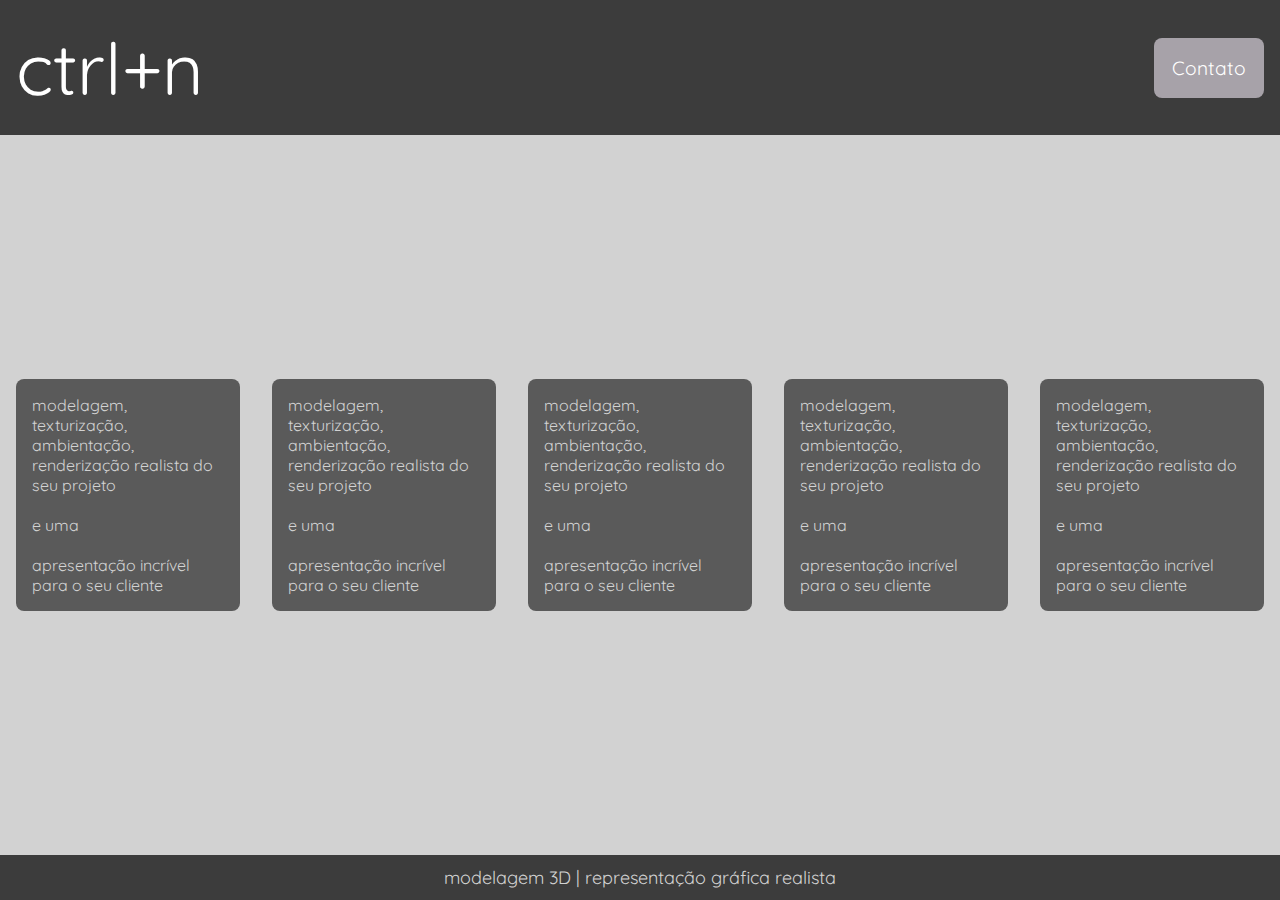
==== contact.html @ f97a06f6 "ContactPage" ====
<!DOCTYPE html>
<html lang="pt-BR">
<head>
    <meta charset="UTF-8">
    <meta http-equiv="X-UA-Compatible" content="IE=edge">
    <meta name="viewport" content="width=device-width, initial-scale=1.0">
    <title>ctrl+n</title>
    <link rel="stylesheet" href="styles.css">
</head>
<body>
    <header>
        <nav class="nav-bar">
            <div class="nav-container">
                <a href="index.html" id="nav-logo">ctrl+n</a>
            </div>
            <div class="nav-container">
                <a href="contact.html" class="button">Contato</a>
            </div>
        </nav>
    </header>
    <main>
        <div class="render" id="render">
            <div class="texto-container">
                <p>modelagem, texturização, ambientação, renderização realista do seu projeto<br><br>
                <p>e uma</p><br>
                <p>apresentação incrível para o seu cliente<br>
            </div>
            <div class="texto-container">
                <p>modelagem, texturização, ambientação, renderização realista do seu projeto<br><br>
                <p>e uma</p><br>
                <p>apresentação incrível para o seu cliente<br>
            </div>
            <div class="texto-container">
                <p>modelagem, texturização, ambientação, renderização realista do seu projeto<br><br>
                <p>e uma</p><br>
                <p>apresentação incrível para o seu cliente<br>
            </div>
            <div class="texto-container">
                <p>modelagem, texturização, ambientação, renderização realista do seu projeto<br><br>
                <p>e uma</p><br>
                <p>apresentação incrível para o seu cliente<br>
            </div>
            <div class="texto-container">
                <p>modelagem, texturização, ambientação, renderização realista do seu projeto<br><br>
                <p>e uma</p><br>
                <p>apresentação incrível para o seu cliente<br>
            </div>
    </main>
    <footer>
        <p>modelagem 3D | representação gráfica realista</p>
    </footer>
    <script src="app.js"></script>
</body>
</html>
---- styles.css ----
@import url('https://fonts.googleapis.com/css2?family=Quicksand:wght@300;500;700&display=swap');

* {
    font-family: 'Quicksand', sans-serif;
    box-sizing: border-box;
    scroll-behavior: smooth;
}

body {
    background-color: rgb(210, 210, 210);
    display: flex;
    flex-direction: column;
    justify-content: space-between;
    align-items: center;
    margin: 0;
    padding: 0;
    height: 100vh;
    width: 100vw;
}

.nav-bar {
    background-color: rgb(60, 60, 60);
    height: 15vh;
    width: 100vw;
    display: flex;
    align-items: center;
    justify-content: space-between;
    font-size: 1.2rem;
}

.nav-container {
    display: flex;
    align-items: center;
    justify-content: flex-end;
    height: inherit;
    width: 100%;
    padding: 0 16px;
}

#nav-logo {
    position: fixed;
    left:16px;
    color: #fff;
    text-decoration: none;
    font-size: 8vh;
    transition: all 0.3s ease;
}

#nav-logo:hover {
    color:#3EB489;
    transition: all 0.3s ease;
}

.button {
    display: flex;
    align-items: center;
    justify-content: right;
    text-decoration: none;
    padding: 2vh;
    height: fit-content;
    width: fit-content;
    border: none;
    outline: none;
    border-radius: 8px;
    background: #A7A2A9;
    color: #fff;
    transition: all 0.3s ease;
}

main {
    width: 100vw;
}

/*
@media screen and (max-width: 960px) {
    .nav-container {
        display: flex;
        justify-content: space-between;
        height: 100%;
        width: 100%;
    }
}
*/

.render {
    display: flex;
    align-items: center;
    overflow-x: scroll;
    scroll-snap-type: x mandatory;
}

.texto-container {
    background-color: rgb(90, 90, 90);
    display: flex;
    flex-direction: column;
    padding: 16px;
    margin: 16px;
    border-radius: 8px;
    scroll-snap-align: center;
}

div p {
    color: rgb(210, 210, 210);
    font-size: 1rem;
    margin: 0;
}
    
.render-container {
    background-color: rgb(60, 60, 60);
    height: fit-content;
    width: fit-content;
    padding: 16px;
    margin: 16px;
    border-radius: 8px;
    scroll-snap-align: center;
}

img {
    height: 60vh;
    width: auto;
    border-radius: 4px;
}

footer {
    background-color: rgb(60, 60, 60);
    display: flex;
    flex-direction: column;
    height: 5vh;
    width: 100vw;
    justify-content: center;
    align-items: center;
}

footer p {
    color: rgb(210, 210, 210);
    font-size: 2vh;
    margin-left: 0;
    padding: 0;
}
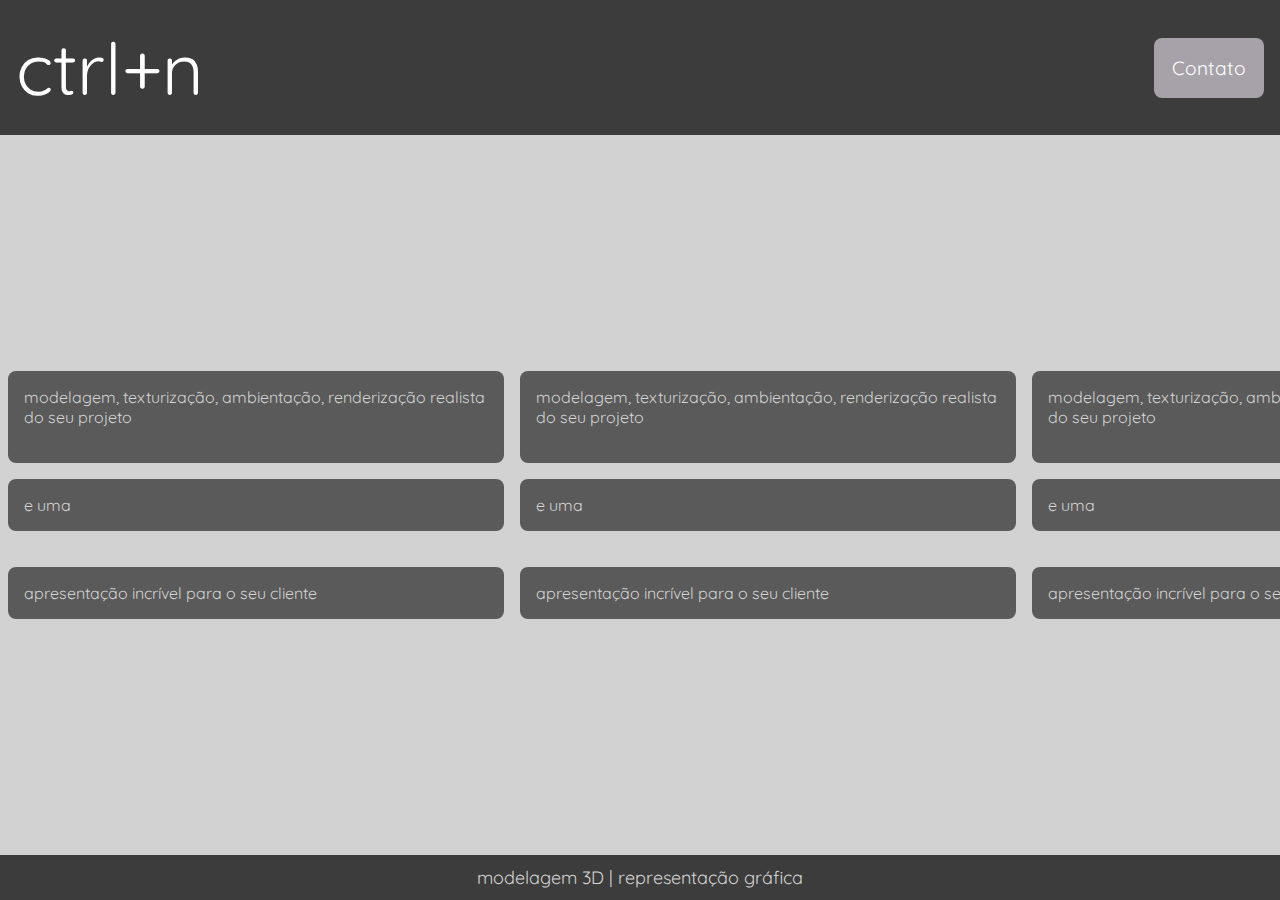
==== commit 7b17106e: "ContactPage" ====
--- a/contact.html
+++ b/contact.html
@@ -47,7 +47,7 @@
             </div>
     </main>
     <footer>
-        <p>modelagem 3D | representação gráfica realista</p>
+        <p>modelagem 3D | representação gráfica</p>
     </footer>
     <script src="app.js"></script>
 </body>
--- a/styles.css
+++ b/styles.css
@@ -69,6 +69,7 @@
 
 main {
     width: 100vw;
+    display: flex;
 }
 
 /*
@@ -90,19 +91,20 @@
 }
 
 .texto-container {
-    background-color: rgb(90, 90, 90);
     display: flex;
     flex-direction: column;
-    padding: 16px;
-    margin: 16px;
-    border-radius: 8px;
+    min-width: 40vw;
+    height: auto;
     scroll-snap-align: center;
 }
 
 div p {
+    background-color: rgb(90, 90, 90);
     color: rgb(210, 210, 210);
     font-size: 1rem;
-    margin: 0;
+    padding: 16px;
+    margin: 8px;
+    border-radius: 8px;
 }
     
 .render-container {
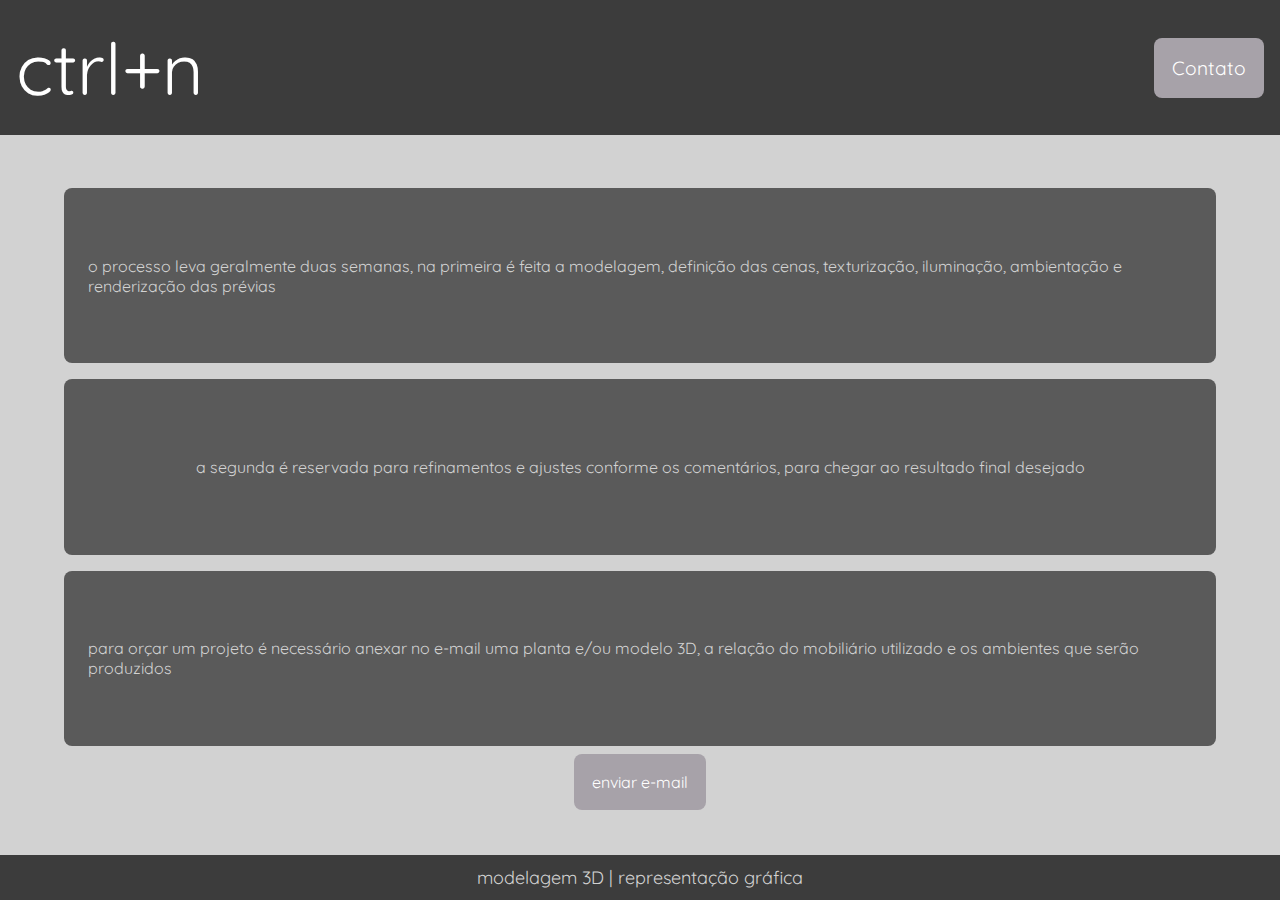
==== commit 48fc2b59: "Deploy01" ====
--- a/contact.html
+++ b/contact.html
@@ -4,7 +4,7 @@
     <meta charset="UTF-8">
     <meta http-equiv="X-UA-Compatible" content="IE=edge">
     <meta name="viewport" content="width=device-width, initial-scale=1.0">
-    <title>ctrl+n</title>
+    <title>contato</title>
     <link rel="stylesheet" href="styles.css">
 </head>
 <body>
@@ -19,31 +19,23 @@
         </nav>
     </header>
     <main>
-        <div class="render" id="render">
-            <div class="texto-container">
-                <p>modelagem, texturização, ambientação, renderização realista do seu projeto<br><br>
-                <p>e uma</p><br>
-                <p>apresentação incrível para o seu cliente<br>
+        <div class="contato" id="contato">
+            <div class="texto-card">
+                <p class="card">o processo leva geralmente duas semanas,
+                    na primeira é feita a modelagem, definição das cenas, texturização, 
+                    iluminação, ambientação e renderização das prévias</p>
             </div>
-            <div class="texto-container">
-                <p>modelagem, texturização, ambientação, renderização realista do seu projeto<br><br>
-                <p>e uma</p><br>
-                <p>apresentação incrível para o seu cliente<br>
+            <div class="texto-card">
+                <p class="card">a segunda é reservada para refinamentos e ajustes 
+                    conforme os comentários, para chegar ao resultado final desejado</p>
             </div>
-            <div class="texto-container">
-                <p>modelagem, texturização, ambientação, renderização realista do seu projeto<br><br>
-                <p>e uma</p><br>
-                <p>apresentação incrível para o seu cliente<br>
+            <div class="texto-card">
+                <p class="card">para orçar um projeto é necessário anexar no e-mail uma planta 
+                    e/ou modelo 3D, a relação do mobiliário utilizado e os ambientes que serão 
+                    produzidos</p>
             </div>
-            <div class="texto-container">
-                <p>modelagem, texturização, ambientação, renderização realista do seu projeto<br><br>
-                <p>e uma</p><br>
-                <p>apresentação incrível para o seu cliente<br>
-            </div>
-            <div class="texto-container">
-                <p>modelagem, texturização, ambientação, renderização realista do seu projeto<br><br>
-                <p>e uma</p><br>
-                <p>apresentação incrível para o seu cliente<br>
+            <div class="button">
+                <a class="email" href="mailto:contato@ctrln.studio?subject=Orçamento">enviar e-mail</a>
             </div>
     </main>
     <footer>
--- a/styles.css
+++ b/styles.css
@@ -93,14 +93,13 @@
 .texto-container {
     display: flex;
     flex-direction: column;
-    min-width: 40vw;
-    height: auto;
+    width: auto;
+    height: fit-content;
     scroll-snap-align: center;
 }
 
 div p {
-    background-color: rgb(90, 90, 90);
-    color: rgb(210, 210, 210);
+    color: rgb(90, 90, 90);
     font-size: 1rem;
     padding: 16px;
     margin: 8px;
@@ -123,6 +122,38 @@
     border-radius: 4px;
 }
 
+.contato {
+    height: 70vh;
+    width: 100vw;
+    display: flex;
+    flex-direction: column;
+    align-items: center;
+    overflow-y: scroll;
+    scroll-snap-type: y mandatory;
+}
+
+.texto-card {
+    background-color: rgb(90, 90, 90);
+    display: flex;
+    justify-content: center;
+    align-items: center;
+    height: 25vh;
+    width: 90vw;
+    margin: 8px;
+    border-radius: 8px;
+    scroll-snap-align: center;
+}
+
+.card {
+    color: rgb(210, 210, 210);
+    font-size: 1rem;
+}
+
+.email {
+    color: rgb(255, 255, 255);
+    text-decoration: none;
+}
+
 footer {
     background-color: rgb(60, 60, 60);
     display: flex;
@@ -139,3 +170,4 @@
     margin-left: 0;
     padding: 0;
 }
+
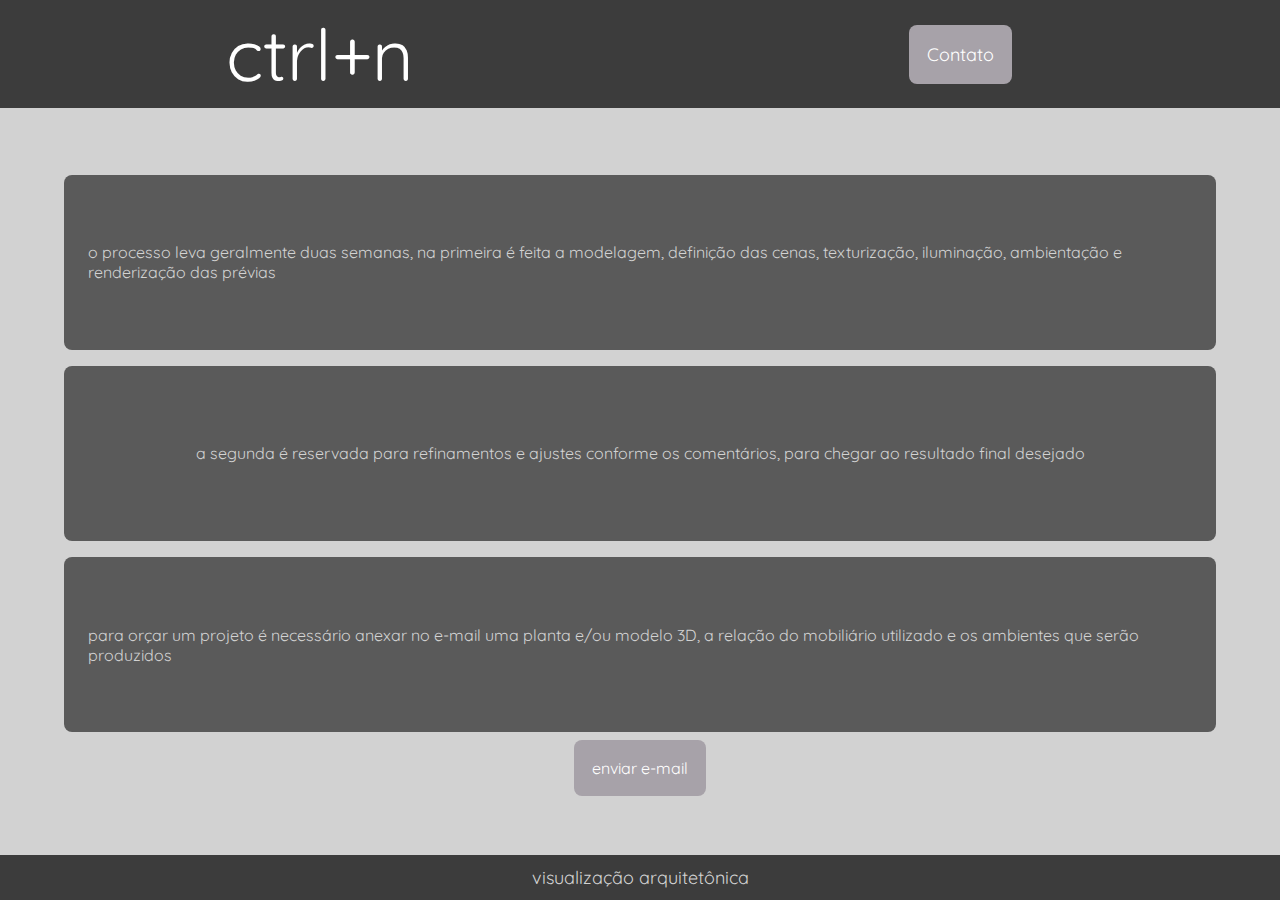
==== commit 455b30b0: "galeria space evenly" ====
--- a/contact.html
+++ b/contact.html
@@ -39,7 +39,7 @@
             </div>
     </main>
     <footer>
-        <p>modelagem 3D | representação gráfica</p>
+        <p>visualização arquitetônica</p>
     </footer>
     <script src="app.js"></script>
 </body>
--- a/styles.css
+++ b/styles.css
@@ -1,9 +1,10 @@
-@import url('https://fonts.googleapis.com/css2?family=Quicksand:wght@300;500;700&display=swap');
+@import url('https://fonts.googleapis.com/css2?family=Quicksand:wght@300&display=swap');
 
 * {
+    margin: 0;
+    padding: 0;
+    box-sizing: border-box;
     font-family: 'Quicksand', sans-serif;
-    box-sizing: border-box;
-    scroll-behavior: smooth;
 }
 
 body {
@@ -20,26 +21,23 @@
 
 .nav-bar {
     background-color: rgb(60, 60, 60);
-    height: 15vh;
+    height: 12vh;
     width: 100vw;
     display: flex;
     align-items: center;
     justify-content: space-between;
-    font-size: 1.2rem;
+    font-size: 2vh;
 }
 
 .nav-container {
     display: flex;
     align-items: center;
-    justify-content: flex-end;
+    justify-content: center;
     height: inherit;
     width: 100%;
-    padding: 0 16px;
 }
 
 #nav-logo {
-    position: fixed;
-    left:16px;
     color: #fff;
     text-decoration: none;
     font-size: 8vh;
@@ -66,11 +64,11 @@
     color: #fff;
     transition: all 0.3s ease;
 }
-
+/*
 main {
-    width: 100vw;
     display: flex;
 }
+*/
 
 /*
 @media screen and (max-width: 960px) {
@@ -83,11 +81,37 @@
 }
 */
 
-.render {
+.render{
     display: flex;
-    align-items: center;
-    overflow-x: scroll;
-    scroll-snap-type: x mandatory;
+    padding: 8px;
+    justify-content: space-evenly;
+    flex-wrap: wrap;
+}
+
+.render .render-box{
+    margin: 8px;
+    height: 300px;
+    width: 300px;
+    justify-content:center;
+    overflow: hidden;
+}
+
+/*
+@media (max-width: 100vw) {
+    .render-box {
+        width: 33vw;
+    }
+}
+*/
+
+.render .render-box img{
+    height: 100%;
+    width: auto;
+    transition: transform 0.2s linear;
+}
+
+.render-box:hover img{
+    transform: scale(1.05);
 }
 
 .texto-container {
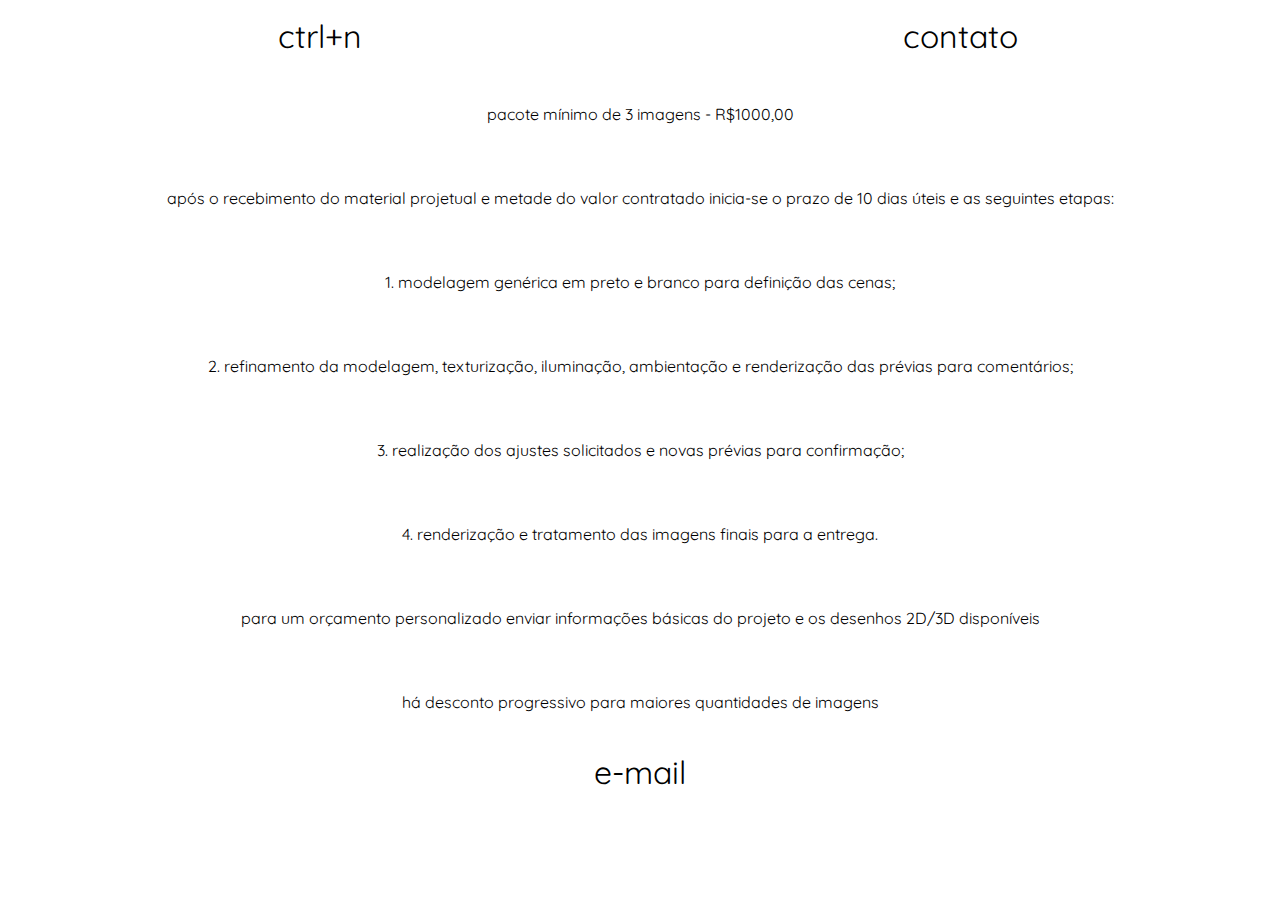
==== commit e7ee5e12: "site-v2" ====
--- a/contact.html
+++ b/contact.html
@@ -11,36 +11,44 @@
     <header>
         <nav class="nav-bar">
             <div class="nav-container">
-                <a href="index.html" id="nav-logo">ctrl+n</a>
+                <a href="index.html" id="nav-text">ctrl+n</a>
             </div>
             <div class="nav-container">
-                <a href="contact.html" class="button">Contato</a>
+                <a href="contact.html" id="nav-text">contato</a>
             </div>
         </nav>
     </header>
     <main>
         <div class="contato" id="contato">
             <div class="texto-card">
-                <p class="card">o processo leva geralmente duas semanas,
-                    na primeira é feita a modelagem, definição das cenas, texturização, 
-                    iluminação, ambientação e renderização das prévias</p>
+                <p class="card">pacote mínimo de 3 imagens - R$1000,00</p>
             </div>
             <div class="texto-card">
-                <p class="card">a segunda é reservada para refinamentos e ajustes 
-                    conforme os comentários, para chegar ao resultado final desejado</p>
+                <p class="card">após o recebimento do material projetual e metade do valor contratado inicia-se o prazo de 10 dias úteis e as seguintes etapas:</p>
             </div>
             <div class="texto-card">
-                <p class="card">para orçar um projeto é necessário anexar no e-mail uma planta 
-                    e/ou modelo 3D, a relação do mobiliário utilizado e os ambientes que serão 
-                    produzidos</p>
+                <p class="card"> 1. modelagem genérica em preto e branco para definição das cenas;</p>
             </div>
-            <div class="button">
-                <a class="email" href="mailto:contato@ctrln.studio?subject=Orçamento">enviar e-mail</a>
+            <div class="texto-card">
+                <p class="card">2. refinamento da modelagem, texturização, iluminação, ambientação e renderização das prévias para comentários;</p>
             </div>
+            <div class="texto-card">
+                <p class="card">3. realização dos ajustes solicitados e novas prévias para confirmação;</p>
+            </div>
+            <div class="texto-card">
+                <p class="card">4. renderização e tratamento das imagens finais para a entrega.</p>
+            </div>
+            <div class="texto-card">
+                <p class="card">para um orçamento personalizado enviar informações básicas do projeto e os desenhos 2D/3D disponíveis</p>
+            </div> 
+            <div class="texto-card">
+                <p class="card">há desconto progressivo para maiores quantidades de imagens</p>
+            </div>
+            <div class="texto-card">
+                <a class="email" href="mailto:contato@ctrln.studio?subject=Orçamento">e-mail</a>
+            </div>
+        </div>
     </main>
-    <footer>
-        <p>visualização arquitetônica</p>
-    </footer>
     <script src="app.js"></script>
 </body>
 </html>--- a/styles.css
+++ b/styles.css
@@ -8,111 +8,65 @@
 }
 
 body {
-    background-color: rgb(210, 210, 210);
+    background-color: rgb(255, 255, 255);
     display: flex;
     flex-direction: column;
-    justify-content: space-between;
-    align-items: center;
-    margin: 0;
-    padding: 0;
     height: 100vh;
     width: 100vw;
 }
 
 .nav-bar {
-    background-color: rgb(60, 60, 60);
-    height: 12vh;
+    height: 8vh;
     width: 100vw;
     display: flex;
-    align-items: center;
-    justify-content: space-between;
-    font-size: 2vh;
+    justify-content:center;
+    font-size: 2rem;
 }
 
 .nav-container {
     display: flex;
+    width: 100%;
     align-items: center;
     justify-content: center;
-    height: inherit;
-    width: 100%;
 }
 
-#nav-logo {
-    color: #fff;
+#nav-text {
+    color: #000000;
     text-decoration: none;
-    font-size: 8vh;
     transition: all 0.3s ease;
 }
 
-#nav-logo:hover {
-    color:#3EB489;
+#nav-text:hover {
+    opacity: 50%;
     transition: all 0.3s ease;
 }
 
-.button {
+.render {
     display: flex;
-    align-items: center;
-    justify-content: right;
-    text-decoration: none;
-    padding: 2vh;
-    height: fit-content;
-    width: fit-content;
-    border: none;
-    outline: none;
-    border-radius: 8px;
-    background: #A7A2A9;
-    color: #fff;
-    transition: all 0.3s ease;
-}
-/*
-main {
-    display: flex;
-}
-*/
-
-/*
-@media screen and (max-width: 960px) {
-    .nav-container {
-        display: flex;
-        justify-content: space-between;
-        height: 100%;
-        width: 100%;
-    }
-}
-*/
-
-.render{
-    display: flex;
-    padding: 8px;
-    justify-content: space-evenly;
     flex-wrap: wrap;
+    justify-content: center;
 }
 
-.render .render-box{
-    margin: 8px;
-    height: 300px;
-    width: 300px;
+.render .render-box {
+    padding: 8px;
+    max-width: 30vw;
+    aspect-ratio: 1 / 1;
     justify-content:center;
-    overflow: hidden;
+}
+
+.render .render-box img {
+    height: 100%;
+    width: 100%;
+    object-fit: cover;
+    transition: transform 0.2s linear;
 }
 
 /*
-@media (max-width: 100vw) {
-    .render-box {
-        width: 33vw;
-    }
+.render-box:hover img {
+    cursor: pointer;
+    transform: scale(1.05);
 }
 */
-
-.render .render-box img{
-    height: 100%;
-    width: auto;
-    transition: transform 0.2s linear;
-}
-
-.render-box:hover img{
-    transform: scale(1.05);
-}
 
 .texto-container {
     display: flex;
@@ -147,51 +101,35 @@
 }
 
 .contato {
-    height: 70vh;
+    height: 100%;
     width: 100vw;
     display: flex;
     flex-direction: column;
     align-items: center;
-    overflow-y: scroll;
-    scroll-snap-type: y mandatory;
 }
 
 .texto-card {
-    background-color: rgb(90, 90, 90);
     display: flex;
     justify-content: center;
     align-items: center;
-    height: 25vh;
     width: 90vw;
     margin: 8px;
     border-radius: 8px;
-    scroll-snap-align: center;
 }
 
 .card {
-    color: rgb(210, 210, 210);
+    color: rgb(0, 0, 0);
+    text-align: center;
     font-size: 1rem;
 }
 
 .email {
-    color: rgb(255, 255, 255);
+    color: rgb(0, 0, 0);
+    font-size: 2rem;
     text-decoration: none;
 }
 
-footer {
-    background-color: rgb(60, 60, 60);
-    display: flex;
-    flex-direction: column;
-    height: 5vh;
-    width: 100vw;
-    justify-content: center;
-    align-items: center;
+.email:hover {
+    opacity: 50%;
+    transition: all 0.3s ease;
 }
-
-footer p {
-    color: rgb(210, 210, 210);
-    font-size: 2vh;
-    margin-left: 0;
-    padding: 0;
-}
-
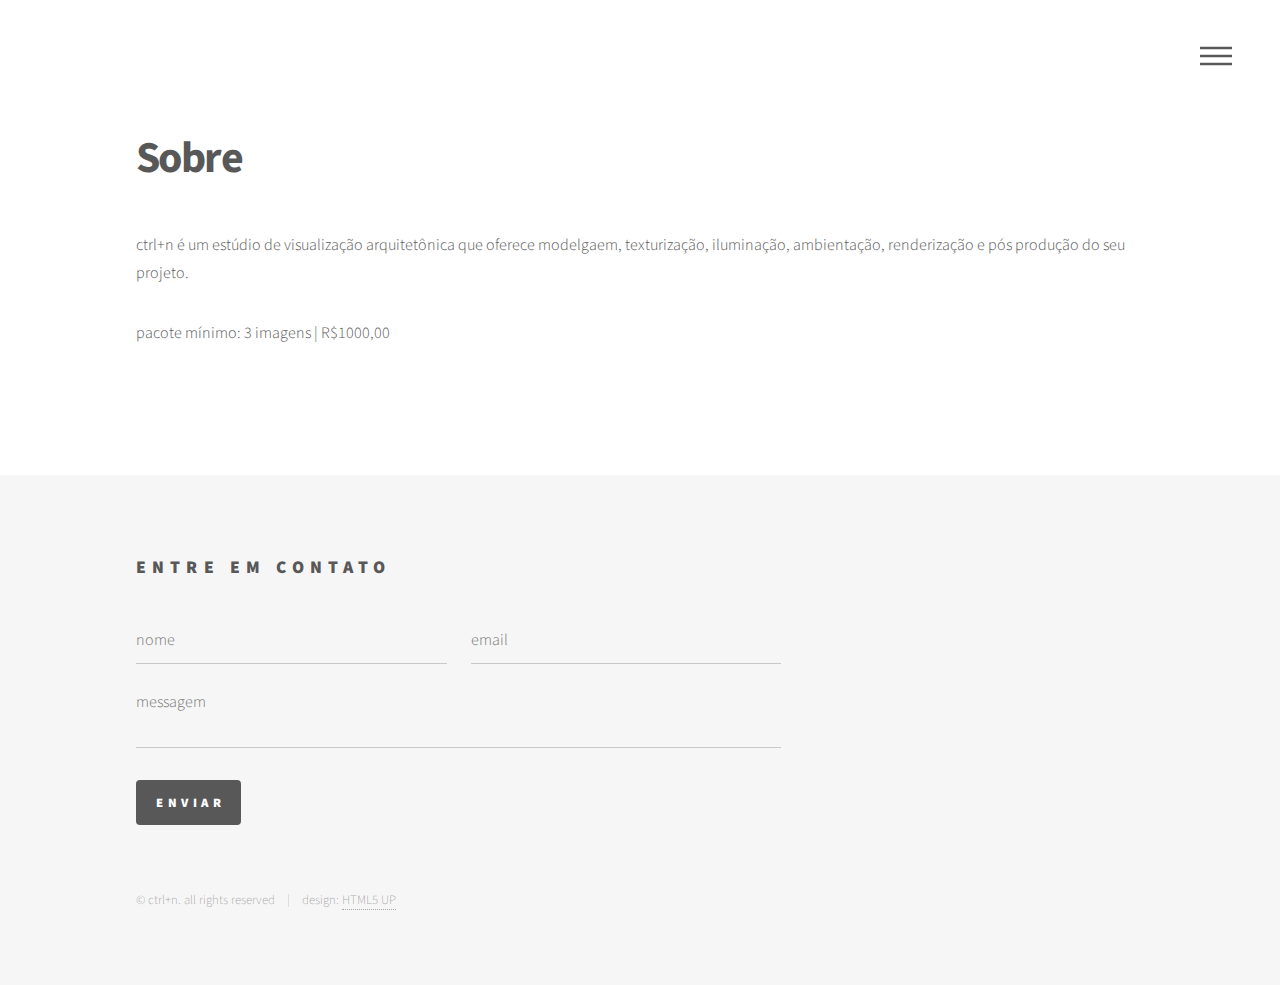
==== commit b650e3dc: "newDesign" ====
--- a/contact.html
+++ b/contact.html
@@ -1,54 +1,107 @@
-<!DOCTYPE html>
-<html lang="pt-BR">
-<head>
-    <meta charset="UTF-8">
-    <meta http-equiv="X-UA-Compatible" content="IE=edge">
-    <meta name="viewport" content="width=device-width, initial-scale=1.0">
-    <title>contato</title>
-    <link rel="stylesheet" href="styles.css">
-</head>
-<body>
-    <header>
-        <nav class="nav-bar">
-            <div class="nav-container">
-                <a href="index.html" id="nav-text">ctrl+n</a>
-            </div>
-            <div class="nav-container">
-                <a href="contact.html" id="nav-text">contato</a>
-            </div>
-        </nav>
-    </header>
-    <main>
-        <div class="contato" id="contato">
-            <div class="texto-card">
-                <p class="card">pacote mínimo de 3 imagens - R$1000,00</p>
-            </div>
-            <div class="texto-card">
-                <p class="card">após o recebimento do material projetual e metade do valor contratado inicia-se o prazo de 10 dias úteis e as seguintes etapas:</p>
-            </div>
-            <div class="texto-card">
-                <p class="card"> 1. modelagem genérica em preto e branco para definição das cenas;</p>
-            </div>
-            <div class="texto-card">
-                <p class="card">2. refinamento da modelagem, texturização, iluminação, ambientação e renderização das prévias para comentários;</p>
-            </div>
-            <div class="texto-card">
-                <p class="card">3. realização dos ajustes solicitados e novas prévias para confirmação;</p>
-            </div>
-            <div class="texto-card">
-                <p class="card">4. renderização e tratamento das imagens finais para a entrega.</p>
-            </div>
-            <div class="texto-card">
-                <p class="card">para um orçamento personalizado enviar informações básicas do projeto e os desenhos 2D/3D disponíveis</p>
-            </div> 
-            <div class="texto-card">
-                <p class="card">há desconto progressivo para maiores quantidades de imagens</p>
-            </div>
-            <div class="texto-card">
-                <a class="email" href="mailto:contato@ctrln.studio?subject=Orçamento">e-mail</a>
-            </div>
-        </div>
-    </main>
-    <script src="app.js"></script>
-</body>
+<!DOCTYPE HTML>
+<!--
+	Phantom by HTML5 UP
+	html5up.net | @ajlkn
+	Free for personal and commercial use under the CCA 3.0 license (html5up.net/license)
+	Edited for archviz portfolio
+-->
+<html>
+	<head>
+		<title>contato</title>
+		<meta charset="utf-8" />
+		<meta name="viewport" content="width=device-width, initial-scale=1, user-scalable=no" />
+		<link rel="stylesheet" href="assets/css/main.css" />
+		<noscript><link rel="stylesheet" href="assets/css/noscript.css" /></noscript>
+	</head>
+	<body class="is-preload">
+		<!-- Wrapper -->
+			<div id="wrapper">
+
+				<!-- Header -->
+					<header id="header">
+						<div class="inner">
+
+							<!-- Nav -->
+								<nav>
+									<ul>
+										<li><a href="#menu">Menu</a></li>
+									</ul>
+								</nav>
+
+						</div>
+					</header>
+
+				<!-- Menu -->
+				<nav id="menu">
+					<h2>Menu</h2>
+					<ul>
+						<li><a href="index.html">projetos</a></li>
+						<li><a href="contact.html">contato</a></li>
+					</ul>
+				</nav>
+
+				<!-- Main -->
+					<div id="main">
+						<div class="inner">
+							<h1>Sobre</h1>
+							<p>ctrl+n é um estúdio de visualização arquitetônica que oferece modelgaem, texturização, iluminação, ambientação, renderização e pós produção do seu projeto.</p>
+							<p>pacote mínimo: 3 imagens | R$1000,00</p>
+						</div>
+					</div>
+
+				<!-- Footer -->
+					<footer id="footer">
+						<div class="inner">
+							<section>
+								<h2>entre em contato</h2>
+								<form method="post" action="#">
+									<div class="fields">
+										<div class="field half">
+											<input type="text" name="name" id="name" placeholder="nome" />
+										</div>
+										<div class="field half">
+											<input type="email" name="email" id="email" placeholder="email" />
+										</div>
+										<div class="field">
+											<textarea name="message" id="message" placeholder="messagem"></textarea>
+										</div>
+									</div>
+									<ul class="actions">
+										<li><input type="submit" value="Enviar" class="primary" /></li>
+									</ul>
+								</form>
+							</section>
+
+							<!--
+							<section>
+								<h2>Siga</h2>
+								<ul class="icons">
+									<li><a href="#" class="icon brands style2 fa-twitter"><span class="label">Twitter</span></a></li>
+									<li><a href="#" class="icon brands style2 fa-facebook-f"><span class="label">Facebook</span></a></li>
+									<li><a href="#" class="icon brands style2 fa-instagram"><span class="label">Instagram</span></a></li>
+									<li><a href="#" class="icon brands style2 fa-dribbble"><span class="label">Dribbble</span></a></li>
+									<li><a href="#" class="icon brands style2 fa-github"><span class="label">GitHub</span></a></li>
+									<li><a href="#" class="icon brands style2 fa-500px"><span class="label">500px</span></a></li>
+									<li><a href="#" class="icon solid style2 fa-phone"><span class="label">Phone</span></a></li>
+									<li><a href="#" class="icon solid style2 fa-envelope"><span class="label">Email</span></a></li>
+								</ul>
+							</section>
+							-->
+
+							<ul class="copyright">
+								<li>&copy; ctrl+n. all rights reserved</li><li>design: <a href="http://html5up.net">HTML5 UP</a></li>
+							</ul>
+						</div>
+					</footer>
+
+			</div>
+
+		<!-- Scripts -->
+			<script src="assets/js/jquery.min.js"></script>
+			<script src="assets/js/browser.min.js"></script>
+			<script src="assets/js/breakpoints.min.js"></script>
+			<script src="assets/js/util.js"></script>
+			<script src="assets/js/main.js"></script>
+
+	</body>
 </html>--- a/assets/css/main.css
+++ b/assets/css/main.css
@@ -0,0 +1,3283 @@
+@import url(fontawesome-all.min.css);
+@import url("https://fonts.googleapis.com/css?family=Source+Sans+Pro:300,700,900");
+
+/*
+	Phantom by HTML5 UP
+	html5up.net | @ajlkn
+	Free for personal and commercial use under the CCA 3.0 license (html5up.net/license)
+*/
+
+html, body, div, span, applet, object,
+iframe, h1, h2, h3, h4, h5, h6, p, blockquote,
+pre, a, abbr, acronym, address, big, cite,
+code, del, dfn, em, img, ins, kbd, q, s, samp,
+small, strike, strong, sub, sup, tt, var, b,
+u, i, center, dl, dt, dd, ol, ul, li, fieldset,
+form, label, legend, table, caption, tbody,
+tfoot, thead, tr, th, td, article, aside,
+canvas, details, embed, figure, figcaption,
+footer, header, hgroup, menu, nav, output, ruby,
+section, summary, time, mark, audio, video {
+	margin: 0;
+	padding: 0;
+	border: 0;
+	font-size: 100%;
+	font: inherit;
+	vertical-align: baseline;}
+
+article, aside, details, figcaption, figure,
+footer, header, hgroup, menu, nav, section {
+	display: block;}
+
+body {
+	line-height: 1;
+}
+
+ol, ul {
+	list-style: none;
+}
+
+blockquote, q {
+	quotes: none;
+}
+
+	blockquote:before, blockquote:after, q:before, q:after {
+		content: '';
+		content: none;
+	}
+
+table {
+	border-collapse: collapse;
+	border-spacing: 0;
+}
+
+body {
+	-webkit-text-size-adjust: none;
+}
+
+mark {
+	background-color: transparent;
+	color: inherit;
+}
+
+input::-moz-focus-inner {
+	border: 0;
+	padding: 0;
+}
+
+input, select, textarea {
+	-moz-appearance: none;
+	-webkit-appearance: none;
+	-ms-appearance: none;
+	appearance: none;
+}
+
+/* Basic */
+
+	@-ms-viewport {
+		width: device-width;
+	}
+
+	body {
+		-ms-overflow-style: scrollbar;
+	}
+
+	@media screen and (max-width: 480px) {
+
+		html, body {
+			min-width: 320px;
+		}
+
+	}
+
+	html {
+		box-sizing: border-box;
+	}
+
+	*, *:before, *:after {
+		box-sizing: inherit;
+	}
+
+	body {
+		background: #ffffff;
+	}
+
+		body.is-preload *, body.is-preload *:before, body.is-preload *:after {
+			-moz-animation: none !important;
+			-webkit-animation: none !important;
+			-ms-animation: none !important;
+			animation: none !important;
+			-moz-transition: none !important;
+			-webkit-transition: none !important;
+			-ms-transition: none !important;
+			transition: none !important;
+		}
+
+/* Type */
+
+	body, input, select, textarea {
+		color: #585858;
+		font-family: "Source Sans Pro", Helvetica, sans-serif;
+		font-size: 16pt;
+		font-weight: 300;
+		line-height: 1.75;
+	}
+
+		@media screen and (max-width: 1680px) {
+
+			body, input, select, textarea {
+				font-size: 14pt;
+			}
+
+		}
+
+		@media screen and (max-width: 1280px) {
+
+			body, input, select, textarea {
+				font-size: 12pt;
+			}
+
+		}
+
+	a {
+		-moz-transition: border-bottom-color 0.2s ease, color 0.2s ease;
+		-webkit-transition: border-bottom-color 0.2s ease, color 0.2s ease;
+		-ms-transition: border-bottom-color 0.2s ease, color 0.2s ease;
+		transition: border-bottom-color 0.2s ease, color 0.2s ease;
+		text-decoration: none;
+		color: #585858;
+		border-bottom: dotted 1px rgba(88, 88, 88, 0.5);
+	}
+
+		a:hover {
+			border-bottom-color: transparent;
+			color: #f2849e !important;
+		}
+
+	strong, b {
+		font-weight: 900;
+	}
+
+	em, i {
+		font-style: italic;
+	}
+
+	p {
+		margin: 0 0 2em 0;
+	}
+
+	h1 {
+		font-size: 2.75em;
+		font-weight: 700;
+		line-height: 1.3;
+		margin: 0 0 1em 0;
+		letter-spacing: -0.035em;
+	}
+
+		h1 a {
+			color: inherit;
+		}
+
+		@media screen and (max-width: 736px) {
+
+			h1 {
+				font-size: 2em;
+				margin: 0 0 1em 0;
+			}
+
+		}
+
+		@media screen and (max-width: 360px) {
+
+			h1 {
+				font-size: 1.75em;
+			}
+
+		}
+
+	h2, h3, h4, h5, h6 {
+		font-weight: 900;
+		line-height: 1.5;
+		margin: 0 0 2em 0;
+		text-transform: uppercase;
+		letter-spacing: 0.35em;
+	}
+
+		h2 a, h3 a, h4 a, h5 a, h6 a {
+			color: inherit;
+		}
+
+	h2 {
+		font-size: 1.1em;
+	}
+
+	h3 {
+		font-size: 1em;
+	}
+
+	h4 {
+		font-size: 0.8em;
+	}
+
+	h5 {
+		font-size: 0.8em;
+	}
+
+	h6 {
+		font-size: 0.8em;
+	}
+
+	@media screen and (max-width: 980px) {
+
+		h1 br, h2 br, h3 br, h4 br, h5 br, h6 br {
+			display: none;
+		}
+
+	}
+
+	@media screen and (max-width: 736px) {
+
+		h2 {
+			font-size: 1em;
+		}
+
+		h3 {
+			font-size: 0.8em;
+		}
+
+	}
+
+	sub {
+		font-size: 0.8em;
+		position: relative;
+		top: 0.5em;
+	}
+
+	sup {
+		font-size: 0.8em;
+		position: relative;
+		top: -0.5em;
+	}
+
+	blockquote {
+		border-left: solid 4px #c9c9c9;
+		font-style: italic;
+		margin: 0 0 2em 0;
+		padding: 0.5em 0 0.5em 2em;
+	}
+
+	code {
+		background: rgba(144, 144, 144, 0.075);
+		border-radius: 4px;
+		border: solid 1px #c9c9c9;
+		font-family: "Courier New", monospace;
+		font-size: 0.9em;
+		margin: 0 0.25em;
+		padding: 0.25em 0.65em;
+	}
+
+	pre {
+		-webkit-overflow-scrolling: touch;
+		font-family: "Courier New", monospace;
+		font-size: 0.9em;
+		margin: 0 0 2em 0;
+	}
+
+		pre code {
+			display: block;
+			line-height: 1.75;
+			padding: 1em 1.5em;
+			overflow-x: auto;
+		}
+
+	hr {
+		border: 0;
+		border-bottom: solid 1px #c9c9c9;
+		margin: 2em 0;
+	}
+
+		hr.major {
+			margin: 3em 0;
+		}
+
+	.align-left {
+		text-align: left;
+	}
+
+	.align-center {
+		text-align: center;
+	}
+
+	.align-right {
+		text-align: right;
+	}
+
+/* Row */
+
+	.row {
+		display: flex;
+		flex-wrap: wrap;
+		box-sizing: border-box;
+		align-items: stretch;
+	}
+
+		.row > * {
+			box-sizing: border-box;
+		}
+
+		.row.gtr-uniform > * > :last-child {
+			margin-bottom: 0;
+		}
+
+		.row.aln-left {
+			justify-content: flex-start;
+		}
+
+		.row.aln-center {
+			justify-content: center;
+		}
+
+		.row.aln-right {
+			justify-content: flex-end;
+		}
+
+		.row.aln-top {
+			align-items: flex-start;
+		}
+
+		.row.aln-middle {
+			align-items: center;
+		}
+
+		.row.aln-bottom {
+			align-items: flex-end;
+		}
+
+		.row > .imp {
+			order: -1;
+		}
+
+		.row > .col-1 {
+			width: 8.33333%;
+		}
+
+		.row > .off-1 {
+			margin-left: 8.33333%;
+		}
+
+		.row > .col-2 {
+			width: 16.66667%;
+		}
+
+		.row > .off-2 {
+			margin-left: 16.66667%;
+		}
+
+		.row > .col-3 {
+			width: 25%;
+		}
+
+		.row > .off-3 {
+			margin-left: 25%;
+		}
+
+		.row > .col-4 {
+			width: 33.33333%;
+		}
+
+		.row > .off-4 {
+			margin-left: 33.33333%;
+		}
+
+		.row > .col-5 {
+			width: 41.66667%;
+		}
+
+		.row > .off-5 {
+			margin-left: 41.66667%;
+		}
+
+		.row > .col-6 {
+			width: 50%;
+		}
+
+		.row > .off-6 {
+			margin-left: 50%;
+		}
+
+		.row > .col-7 {
+			width: 58.33333%;
+		}
+
+		.row > .off-7 {
+			margin-left: 58.33333%;
+		}
+
+		.row > .col-8 {
+			width: 66.66667%;
+		}
+
+		.row > .off-8 {
+			margin-left: 66.66667%;
+		}
+
+		.row > .col-9 {
+			width: 75%;
+		}
+
+		.row > .off-9 {
+			margin-left: 75%;
+		}
+
+		.row > .col-10 {
+			width: 83.33333%;
+		}
+
+		.row > .off-10 {
+			margin-left: 83.33333%;
+		}
+
+		.row > .col-11 {
+			width: 91.66667%;
+		}
+
+		.row > .off-11 {
+			margin-left: 91.66667%;
+		}
+
+		.row > .col-12 {
+			width: 100%;
+		}
+
+		.row > .off-12 {
+			margin-left: 100%;
+		}
+
+		.row.gtr-0 {
+			margin-top: 0;
+			margin-left: 0em;
+		}
+
+			.row.gtr-0 > * {
+				padding: 0 0 0 0em;
+			}
+
+			.row.gtr-0.gtr-uniform {
+				margin-top: 0em;
+			}
+
+				.row.gtr-0.gtr-uniform > * {
+					padding-top: 0em;
+				}
+
+		.row.gtr-25 {
+			margin-top: 0;
+			margin-left: -0.5em;
+		}
+
+			.row.gtr-25 > * {
+				padding: 0 0 0 0.5em;
+			}
+
+			.row.gtr-25.gtr-uniform {
+				margin-top: -0.5em;
+			}
+
+				.row.gtr-25.gtr-uniform > * {
+					padding-top: 0.5em;
+				}
+
+		.row.gtr-50 {
+			margin-top: 0;
+			margin-left: -1em;
+		}
+
+			.row.gtr-50 > * {
+				padding: 0 0 0 1em;
+			}
+
+			.row.gtr-50.gtr-uniform {
+				margin-top: -1em;
+			}
+
+				.row.gtr-50.gtr-uniform > * {
+					padding-top: 1em;
+				}
+
+		.row {
+			margin-top: 0;
+			margin-left: -2em;
+		}
+
+			.row > * {
+				padding: 0 0 0 2em;
+			}
+
+			.row.gtr-uniform {
+				margin-top: -2em;
+			}
+
+				.row.gtr-uniform > * {
+					padding-top: 2em;
+				}
+
+		.row.gtr-150 {
+			margin-top: 0;
+			margin-left: -3em;
+		}
+
+			.row.gtr-150 > * {
+				padding: 0 0 0 3em;
+			}
+
+			.row.gtr-150.gtr-uniform {
+				margin-top: -3em;
+			}
+
+				.row.gtr-150.gtr-uniform > * {
+					padding-top: 3em;
+				}
+
+		.row.gtr-200 {
+			margin-top: 0;
+			margin-left: -4em;
+		}
+
+			.row.gtr-200 > * {
+				padding: 0 0 0 4em;
+			}
+
+			.row.gtr-200.gtr-uniform {
+				margin-top: -4em;
+			}
+
+				.row.gtr-200.gtr-uniform > * {
+					padding-top: 4em;
+				}
+
+		@media screen and (max-width: 1680px) {
+
+			.row {
+				display: flex;
+				flex-wrap: wrap;
+				box-sizing: border-box;
+				align-items: stretch;
+			}
+
+				.row > * {
+					box-sizing: border-box;
+				}
+
+				.row.gtr-uniform > * > :last-child {
+					margin-bottom: 0;
+				}
+
+				.row.aln-left {
+					justify-content: flex-start;
+				}
+
+				.row.aln-center {
+					justify-content: center;
+				}
+
+				.row.aln-right {
+					justify-content: flex-end;
+				}
+
+				.row.aln-top {
+					align-items: flex-start;
+				}
+
+				.row.aln-middle {
+					align-items: center;
+				}
+
+				.row.aln-bottom {
+					align-items: flex-end;
+				}
+
+				.row > .imp-xlarge {
+					order: -1;
+				}
+
+				.row > .col-1-xlarge {
+					width: 8.33333%;
+				}
+
+				.row > .off-1-xlarge {
+					margin-left: 8.33333%;
+				}
+
+				.row > .col-2-xlarge {
+					width: 16.66667%;
+				}
+
+				.row > .off-2-xlarge {
+					margin-left: 16.66667%;
+				}
+
+				.row > .col-3-xlarge {
+					width: 25%;
+				}
+
+				.row > .off-3-xlarge {
+					margin-left: 25%;
+				}
+
+				.row > .col-4-xlarge {
+					width: 33.33333%;
+				}
+
+				.row > .off-4-xlarge {
+					margin-left: 33.33333%;
+				}
+
+				.row > .col-5-xlarge {
+					width: 41.66667%;
+				}
+
+				.row > .off-5-xlarge {
+					margin-left: 41.66667%;
+				}
+
+				.row > .col-6-xlarge {
+					width: 50%;
+				}
+
+				.row > .off-6-xlarge {
+					margin-left: 50%;
+				}
+
+				.row > .col-7-xlarge {
+					width: 58.33333%;
+				}
+
+				.row > .off-7-xlarge {
+					margin-left: 58.33333%;
+				}
+
+				.row > .col-8-xlarge {
+					width: 66.66667%;
+				}
+
+				.row > .off-8-xlarge {
+					margin-left: 66.66667%;
+				}
+
+				.row > .col-9-xlarge {
+					width: 75%;
+				}
+
+				.row > .off-9-xlarge {
+					margin-left: 75%;
+				}
+
+				.row > .col-10-xlarge {
+					width: 83.33333%;
+				}
+
+				.row > .off-10-xlarge {
+					margin-left: 83.33333%;
+				}
+
+				.row > .col-11-xlarge {
+					width: 91.66667%;
+				}
+
+				.row > .off-11-xlarge {
+					margin-left: 91.66667%;
+				}
+
+				.row > .col-12-xlarge {
+					width: 100%;
+				}
+
+				.row > .off-12-xlarge {
+					margin-left: 100%;
+				}
+
+				.row.gtr-0 {
+					margin-top: 0;
+					margin-left: 0em;
+				}
+
+					.row.gtr-0 > * {
+						padding: 0 0 0 0em;
+					}
+
+					.row.gtr-0.gtr-uniform {
+						margin-top: 0em;
+					}
+
+						.row.gtr-0.gtr-uniform > * {
+							padding-top: 0em;
+						}
+
+				.row.gtr-25 {
+					margin-top: 0;
+					margin-left: -0.5em;
+				}
+
+					.row.gtr-25 > * {
+						padding: 0 0 0 0.5em;
+					}
+
+					.row.gtr-25.gtr-uniform {
+						margin-top: -0.5em;
+					}
+
+						.row.gtr-25.gtr-uniform > * {
+							padding-top: 0.5em;
+						}
+
+				.row.gtr-50 {
+					margin-top: 0;
+					margin-left: -1em;
+				}
+
+					.row.gtr-50 > * {
+						padding: 0 0 0 1em;
+					}
+
+					.row.gtr-50.gtr-uniform {
+						margin-top: -1em;
+					}
+
+						.row.gtr-50.gtr-uniform > * {
+							padding-top: 1em;
+						}
+
+				.row {
+					margin-top: 0;
+					margin-left: -2em;
+				}
+
+					.row > * {
+						padding: 0 0 0 2em;
+					}
+
+					.row.gtr-uniform {
+						margin-top: -2em;
+					}
+
+						.row.gtr-uniform > * {
+							padding-top: 2em;
+						}
+
+				.row.gtr-150 {
+					margin-top: 0;
+					margin-left: -3em;
+				}
+
+					.row.gtr-150 > * {
+						padding: 0 0 0 3em;
+					}
+
+					.row.gtr-150.gtr-uniform {
+						margin-top: -3em;
+					}
+
+						.row.gtr-150.gtr-uniform > * {
+							padding-top: 3em;
+						}
+
+				.row.gtr-200 {
+					margin-top: 0;
+					margin-left: -4em;
+				}
+
+					.row.gtr-200 > * {
+						padding: 0 0 0 4em;
+					}
+
+					.row.gtr-200.gtr-uniform {
+						margin-top: -4em;
+					}
+
+						.row.gtr-200.gtr-uniform > * {
+							padding-top: 4em;
+						}
+
+		}
+
+		@media screen and (max-width: 1280px) {
+
+			.row {
+				display: flex;
+				flex-wrap: wrap;
+				box-sizing: border-box;
+				align-items: stretch;
+			}
+
+				.row > * {
+					box-sizing: border-box;
+				}
+
+				.row.gtr-uniform > * > :last-child {
+					margin-bottom: 0;
+				}
+
+				.row.aln-left {
+					justify-content: flex-start;
+				}
+
+				.row.aln-center {
+					justify-content: center;
+				}
+
+				.row.aln-right {
+					justify-content: flex-end;
+				}
+
+				.row.aln-top {
+					align-items: flex-start;
+				}
+
+				.row.aln-middle {
+					align-items: center;
+				}
+
+				.row.aln-bottom {
+					align-items: flex-end;
+				}
+
+				.row > .imp-large {
+					order: -1;
+				}
+
+				.row > .col-1-large {
+					width: 8.33333%;
+				}
+
+				.row > .off-1-large {
+					margin-left: 8.33333%;
+				}
+
+				.row > .col-2-large {
+					width: 16.66667%;
+				}
+
+				.row > .off-2-large {
+					margin-left: 16.66667%;
+				}
+
+				.row > .col-3-large {
+					width: 25%;
+				}
+
+				.row > .off-3-large {
+					margin-left: 25%;
+				}
+
+				.row > .col-4-large {
+					width: 33.33333%;
+				}
+
+				.row > .off-4-large {
+					margin-left: 33.33333%;
+				}
+
+				.row > .col-5-large {
+					width: 41.66667%;
+				}
+
+				.row > .off-5-large {
+					margin-left: 41.66667%;
+				}
+
+				.row > .col-6-large {
+					width: 50%;
+				}
+
+				.row > .off-6-large {
+					margin-left: 50%;
+				}
+
+				.row > .col-7-large {
+					width: 58.33333%;
+				}
+
+				.row > .off-7-large {
+					margin-left: 58.33333%;
+				}
+
+				.row > .col-8-large {
+					width: 66.66667%;
+				}
+
+				.row > .off-8-large {
+					margin-left: 66.66667%;
+				}
+
+				.row > .col-9-large {
+					width: 75%;
+				}
+
+				.row > .off-9-large {
+					margin-left: 75%;
+				}
+
+				.row > .col-10-large {
+					width: 83.33333%;
+				}
+
+				.row > .off-10-large {
+					margin-left: 83.33333%;
+				}
+
+				.row > .col-11-large {
+					width: 91.66667%;
+				}
+
+				.row > .off-11-large {
+					margin-left: 91.66667%;
+				}
+
+				.row > .col-12-large {
+					width: 100%;
+				}
+
+				.row > .off-12-large {
+					margin-left: 100%;
+				}
+
+				.row.gtr-0 {
+					margin-top: 0;
+					margin-left: 0em;
+				}
+
+					.row.gtr-0 > * {
+						padding: 0 0 0 0em;
+					}
+
+					.row.gtr-0.gtr-uniform {
+						margin-top: 0em;
+					}
+
+						.row.gtr-0.gtr-uniform > * {
+							padding-top: 0em;
+						}
+
+				.row.gtr-25 {
+					margin-top: 0;
+					margin-left: -0.5em;
+				}
+
+					.row.gtr-25 > * {
+						padding: 0 0 0 0.5em;
+					}
+
+					.row.gtr-25.gtr-uniform {
+						margin-top: -0.5em;
+					}
+
+						.row.gtr-25.gtr-uniform > * {
+							padding-top: 0.5em;
+						}
+
+				.row.gtr-50 {
+					margin-top: 0;
+					margin-left: -1em;
+				}
+
+					.row.gtr-50 > * {
+						padding: 0 0 0 1em;
+					}
+
+					.row.gtr-50.gtr-uniform {
+						margin-top: -1em;
+					}
+
+						.row.gtr-50.gtr-uniform > * {
+							padding-top: 1em;
+						}
+
+				.row {
+					margin-top: 0;
+					margin-left: -2em;
+				}
+
+					.row > * {
+						padding: 0 0 0 2em;
+					}
+
+					.row.gtr-uniform {
+						margin-top: -2em;
+					}
+
+						.row.gtr-uniform > * {
+							padding-top: 2em;
+						}
+
+				.row.gtr-150 {
+					margin-top: 0;
+					margin-left: -3em;
+				}
+
+					.row.gtr-150 > * {
+						padding: 0 0 0 3em;
+					}
+
+					.row.gtr-150.gtr-uniform {
+						margin-top: -3em;
+					}
+
+						.row.gtr-150.gtr-uniform > * {
+							padding-top: 3em;
+						}
+
+				.row.gtr-200 {
+					margin-top: 0;
+					margin-left: -4em;
+				}
+
+					.row.gtr-200 > * {
+						padding: 0 0 0 4em;
+					}
+
+					.row.gtr-200.gtr-uniform {
+						margin-top: -4em;
+					}
+
+						.row.gtr-200.gtr-uniform > * {
+							padding-top: 4em;
+						}
+
+		}
+
+		@media screen and (max-width: 980px) {
+
+			.row {
+				display: flex;
+				flex-wrap: wrap;
+				box-sizing: border-box;
+				align-items: stretch;
+			}
+
+				.row > * {
+					box-sizing: border-box;
+				}
+
+				.row.gtr-uniform > * > :last-child {
+					margin-bottom: 0;
+				}
+
+				.row.aln-left {
+					justify-content: flex-start;
+				}
+
+				.row.aln-center {
+					justify-content: center;
+				}
+
+				.row.aln-right {
+					justify-content: flex-end;
+				}
+
+				.row.aln-top {
+					align-items: flex-start;
+				}
+
+				.row.aln-middle {
+					align-items: center;
+				}
+
+				.row.aln-bottom {
+					align-items: flex-end;
+				}
+
+				.row > .imp-medium {
+					order: -1;
+				}
+
+				.row > .col-1-medium {
+					width: 8.33333%;
+				}
+
+				.row > .off-1-medium {
+					margin-left: 8.33333%;
+				}
+
+				.row > .col-2-medium {
+					width: 16.66667%;
+				}
+
+				.row > .off-2-medium {
+					margin-left: 16.66667%;
+				}
+
+				.row > .col-3-medium {
+					width: 25%;
+				}
+
+				.row > .off-3-medium {
+					margin-left: 25%;
+				}
+
+				.row > .col-4-medium {
+					width: 33.33333%;
+				}
+
+				.row > .off-4-medium {
+					margin-left: 33.33333%;
+				}
+
+				.row > .col-5-medium {
+					width: 41.66667%;
+				}
+
+				.row > .off-5-medium {
+					margin-left: 41.66667%;
+				}
+
+				.row > .col-6-medium {
+					width: 50%;
+				}
+
+				.row > .off-6-medium {
+					margin-left: 50%;
+				}
+
+				.row > .col-7-medium {
+					width: 58.33333%;
+				}
+
+				.row > .off-7-medium {
+					margin-left: 58.33333%;
+				}
+
+				.row > .col-8-medium {
+					width: 66.66667%;
+				}
+
+				.row > .off-8-medium {
+					margin-left: 66.66667%;
+				}
+
+				.row > .col-9-medium {
+					width: 75%;
+				}
+
+				.row > .off-9-medium {
+					margin-left: 75%;
+				}
+
+				.row > .col-10-medium {
+					width: 83.33333%;
+				}
+
+				.row > .off-10-medium {
+					margin-left: 83.33333%;
+				}
+
+				.row > .col-11-medium {
+					width: 91.66667%;
+				}
+
+				.row > .off-11-medium {
+					margin-left: 91.66667%;
+				}
+
+				.row > .col-12-medium {
+					width: 100%;
+				}
+
+				.row > .off-12-medium {
+					margin-left: 100%;
+				}
+
+				.row.gtr-0 {
+					margin-top: 0;
+					margin-left: 0em;
+				}
+
+					.row.gtr-0 > * {
+						padding: 0 0 0 0em;
+					}
+
+					.row.gtr-0.gtr-uniform {
+						margin-top: 0em;
+					}
+
+						.row.gtr-0.gtr-uniform > * {
+							padding-top: 0em;
+						}
+
+				.row.gtr-25 {
+					margin-top: 0;
+					margin-left: -0.375em;
+				}
+
+					.row.gtr-25 > * {
+						padding: 0 0 0 0.375em;
+					}
+
+					.row.gtr-25.gtr-uniform {
+						margin-top: -0.375em;
+					}
+
+						.row.gtr-25.gtr-uniform > * {
+							padding-top: 0.375em;
+						}
+
+				.row.gtr-50 {
+					margin-top: 0;
+					margin-left: -0.75em;
+				}
+
+					.row.gtr-50 > * {
+						padding: 0 0 0 0.75em;
+					}
+
+					.row.gtr-50.gtr-uniform {
+						margin-top: -0.75em;
+					}
+
+						.row.gtr-50.gtr-uniform > * {
+							padding-top: 0.75em;
+						}
+
+				.row {
+					margin-top: 0;
+					margin-left: -1.5em;
+				}
+
+					.row > * {
+						padding: 0 0 0 1.5em;
+					}
+
+					.row.gtr-uniform {
+						margin-top: -1.5em;
+					}
+
+						.row.gtr-uniform > * {
+							padding-top: 1.5em;
+						}
+
+				.row.gtr-150 {
+					margin-top: 0;
+					margin-left: -2.25em;
+				}
+
+					.row.gtr-150 > * {
+						padding: 0 0 0 2.25em;
+					}
+
+					.row.gtr-150.gtr-uniform {
+						margin-top: -2.25em;
+					}
+
+						.row.gtr-150.gtr-uniform > * {
+							padding-top: 2.25em;
+						}
+
+				.row.gtr-200 {
+					margin-top: 0;
+					margin-left: -3em;
+				}
+
+					.row.gtr-200 > * {
+						padding: 0 0 0 3em;
+					}
+
+					.row.gtr-200.gtr-uniform {
+						margin-top: -3em;
+					}
+
+						.row.gtr-200.gtr-uniform > * {
+							padding-top: 3em;
+						}
+
+		}
+
+		@media screen and (max-width: 736px) {
+
+			.row {
+				display: flex;
+				flex-wrap: wrap;
+				box-sizing: border-box;
+				align-items: stretch;
+			}
+
+				.row > * {
+					box-sizing: border-box;
+				}
+
+				.row.gtr-uniform > * > :last-child {
+					margin-bottom: 0;
+				}
+
+				.row.aln-left {
+					justify-content: flex-start;
+				}
+
+				.row.aln-center {
+					justify-content: center;
+				}
+
+				.row.aln-right {
+					justify-content: flex-end;
+				}
+
+				.row.aln-top {
+					align-items: flex-start;
+				}
+
+				.row.aln-middle {
+					align-items: center;
+				}
+
+				.row.aln-bottom {
+					align-items: flex-end;
+				}
+
+				.row > .imp-small {
+					order: -1;
+				}
+
+				.row > .col-1-small {
+					width: 8.33333%;
+				}
+
+				.row > .off-1-small {
+					margin-left: 8.33333%;
+				}
+
+				.row > .col-2-small {
+					width: 16.66667%;
+				}
+
+				.row > .off-2-small {
+					margin-left: 16.66667%;
+				}
+
+				.row > .col-3-small {
+					width: 25%;
+				}
+
+				.row > .off-3-small {
+					margin-left: 25%;
+				}
+
+				.row > .col-4-small {
+					width: 33.33333%;
+				}
+
+				.row > .off-4-small {
+					margin-left: 33.33333%;
+				}
+
+				.row > .col-5-small {
+					width: 41.66667%;
+				}
+
+				.row > .off-5-small {
+					margin-left: 41.66667%;
+				}
+
+				.row > .col-6-small {
+					width: 50%;
+				}
+
+				.row > .off-6-small {
+					margin-left: 50%;
+				}
+
+				.row > .col-7-small {
+					width: 58.33333%;
+				}
+
+				.row > .off-7-small {
+					margin-left: 58.33333%;
+				}
+
+				.row > .col-8-small {
+					width: 66.66667%;
+				}
+
+				.row > .off-8-small {
+					margin-left: 66.66667%;
+				}
+
+				.row > .col-9-small {
+					width: 75%;
+				}
+
+				.row > .off-9-small {
+					margin-left: 75%;
+				}
+
+				.row > .col-10-small {
+					width: 83.33333%;
+				}
+
+				.row > .off-10-small {
+					margin-left: 83.33333%;
+				}
+
+				.row > .col-11-small {
+					width: 91.66667%;
+				}
+
+				.row > .off-11-small {
+					margin-left: 91.66667%;
+				}
+
+				.row > .col-12-small {
+					width: 100%;
+				}
+
+				.row > .off-12-small {
+					margin-left: 100%;
+				}
+
+				.row.gtr-0 {
+					margin-top: 0;
+					margin-left: 0em;
+				}
+
+					.row.gtr-0 > * {
+						padding: 0 0 0 0em;
+					}
+
+					.row.gtr-0.gtr-uniform {
+						margin-top: 0em;
+					}
+
+						.row.gtr-0.gtr-uniform > * {
+							padding-top: 0em;
+						}
+
+				.row.gtr-25 {
+					margin-top: 0;
+					margin-left: -0.25em;
+				}
+
+					.row.gtr-25 > * {
+						padding: 0 0 0 0.25em;
+					}
+
+					.row.gtr-25.gtr-uniform {
+						margin-top: -0.25em;
+					}
+
+						.row.gtr-25.gtr-uniform > * {
+							padding-top: 0.25em;
+						}
+
+				.row.gtr-50 {
+					margin-top: 0;
+					margin-left: -0.5em;
+				}
+
+					.row.gtr-50 > * {
+						padding: 0 0 0 0.5em;
+					}
+
+					.row.gtr-50.gtr-uniform {
+						margin-top: -0.5em;
+					}
+
+						.row.gtr-50.gtr-uniform > * {
+							padding-top: 0.5em;
+						}
+
+				.row {
+					margin-top: 0;
+					margin-left: -1em;
+				}
+
+					.row > * {
+						padding: 0 0 0 1em;
+					}
+
+					.row.gtr-uniform {
+						margin-top: -1em;
+					}
+
+						.row.gtr-uniform > * {
+							padding-top: 1em;
+						}
+
+				.row.gtr-150 {
+					margin-top: 0;
+					margin-left: -1.5em;
+				}
+
+					.row.gtr-150 > * {
+						padding: 0 0 0 1.5em;
+					}
+
+					.row.gtr-150.gtr-uniform {
+						margin-top: -1.5em;
+					}
+
+						.row.gtr-150.gtr-uniform > * {
+							padding-top: 1.5em;
+						}
+
+				.row.gtr-200 {
+					margin-top: 0;
+					margin-left: -2em;
+				}
+
+					.row.gtr-200 > * {
+						padding: 0 0 0 2em;
+					}
+
+					.row.gtr-200.gtr-uniform {
+						margin-top: -2em;
+					}
+
+						.row.gtr-200.gtr-uniform > * {
+							padding-top: 2em;
+						}
+
+		}
+
+		@media screen and (max-width: 480px) {
+
+			.row {
+				display: flex;
+				flex-wrap: wrap;
+				box-sizing: border-box;
+				align-items: stretch;
+			}
+
+				.row > * {
+					box-sizing: border-box;
+				}
+
+				.row.gtr-uniform > * > :last-child {
+					margin-bottom: 0;
+				}
+
+				.row.aln-left {
+					justify-content: flex-start;
+				}
+
+				.row.aln-center {
+					justify-content: center;
+				}
+
+				.row.aln-right {
+					justify-content: flex-end;
+				}
+
+				.row.aln-top {
+					align-items: flex-start;
+				}
+
+				.row.aln-middle {
+					align-items: center;
+				}
+
+				.row.aln-bottom {
+					align-items: flex-end;
+				}
+
+				.row > .imp-xsmall {
+					order: -1;
+				}
+
+				.row > .col-1-xsmall {
+					width: 8.33333%;
+				}
+
+				.row > .off-1-xsmall {
+					margin-left: 8.33333%;
+				}
+
+				.row > .col-2-xsmall {
+					width: 16.66667%;
+				}
+
+				.row > .off-2-xsmall {
+					margin-left: 16.66667%;
+				}
+
+				.row > .col-3-xsmall {
+					width: 25%;
+				}
+
+				.row > .off-3-xsmall {
+					margin-left: 25%;
+				}
+
+				.row > .col-4-xsmall {
+					width: 33.33333%;
+				}
+
+				.row > .off-4-xsmall {
+					margin-left: 33.33333%;
+				}
+
+				.row > .col-5-xsmall {
+					width: 41.66667%;
+				}
+
+				.row > .off-5-xsmall {
+					margin-left: 41.66667%;
+				}
+
+				.row > .col-6-xsmall {
+					width: 50%;
+				}
+
+				.row > .off-6-xsmall {
+					margin-left: 50%;
+				}
+
+				.row > .col-7-xsmall {
+					width: 58.33333%;
+				}
+
+				.row > .off-7-xsmall {
+					margin-left: 58.33333%;
+				}
+
+				.row > .col-8-xsmall {
+					width: 66.66667%;
+				}
+
+				.row > .off-8-xsmall {
+					margin-left: 66.66667%;
+				}
+
+				.row > .col-9-xsmall {
+					width: 75%;
+				}
+
+				.row > .off-9-xsmall {
+					margin-left: 75%;
+				}
+
+				.row > .col-10-xsmall {
+					width: 83.33333%;
+				}
+
+				.row > .off-10-xsmall {
+					margin-left: 83.33333%;
+				}
+
+				.row > .col-11-xsmall {
+					width: 91.66667%;
+				}
+
+				.row > .off-11-xsmall {
+					margin-left: 91.66667%;
+				}
+
+				.row > .col-12-xsmall {
+					width: 100%;
+				}
+
+				.row > .off-12-xsmall {
+					margin-left: 100%;
+				}
+
+				.row.gtr-0 {
+					margin-top: 0;
+					margin-left: 0em;
+				}
+
+					.row.gtr-0 > * {
+						padding: 0 0 0 0em;
+					}
+
+					.row.gtr-0.gtr-uniform {
+						margin-top: 0em;
+					}
+
+						.row.gtr-0.gtr-uniform > * {
+							padding-top: 0em;
+						}
+
+				.row.gtr-25 {
+					margin-top: 0;
+					margin-left: -0.25em;
+				}
+
+					.row.gtr-25 > * {
+						padding: 0 0 0 0.25em;
+					}
+
+					.row.gtr-25.gtr-uniform {
+						margin-top: -0.25em;
+					}
+
+						.row.gtr-25.gtr-uniform > * {
+							padding-top: 0.25em;
+						}
+
+				.row.gtr-50 {
+					margin-top: 0;
+					margin-left: -0.5em;
+				}
+
+					.row.gtr-50 > * {
+						padding: 0 0 0 0.5em;
+					}
+
+					.row.gtr-50.gtr-uniform {
+						margin-top: -0.5em;
+					}
+
+						.row.gtr-50.gtr-uniform > * {
+							padding-top: 0.5em;
+						}
+
+				.row {
+					margin-top: 0;
+					margin-left: -1em;
+				}
+
+					.row > * {
+						padding: 0 0 0 1em;
+					}
+
+					.row.gtr-uniform {
+						margin-top: -1em;
+					}
+
+						.row.gtr-uniform > * {
+							padding-top: 1em;
+						}
+
+				.row.gtr-150 {
+					margin-top: 0;
+					margin-left: -1.5em;
+				}
+
+					.row.gtr-150 > * {
+						padding: 0 0 0 1.5em;
+					}
+
+					.row.gtr-150.gtr-uniform {
+						margin-top: -1.5em;
+					}
+
+						.row.gtr-150.gtr-uniform > * {
+							padding-top: 1.5em;
+						}
+
+				.row.gtr-200 {
+					margin-top: 0;
+					margin-left: -2em;
+				}
+
+					.row.gtr-200 > * {
+						padding: 0 0 0 2em;
+					}
+
+					.row.gtr-200.gtr-uniform {
+						margin-top: -2em;
+					}
+
+						.row.gtr-200.gtr-uniform > * {
+							padding-top: 2em;
+						}
+
+		}
+
+/* Section/Article */
+
+	section.special, article.special {
+		text-align: center;
+	}
+
+	header p {
+		margin-top: -1em;
+	}
+
+	@media screen and (max-width: 736px) {
+
+		header p {
+			margin-top: 0;
+		}
+
+	}
+
+/* Icon */
+
+	.icon {
+		text-decoration: none;
+		border-bottom: none;
+		position: relative;
+	}
+
+		.icon:before {
+			-moz-osx-font-smoothing: grayscale;
+			-webkit-font-smoothing: antialiased;
+			display: inline-block;
+			font-style: normal;
+			font-variant: normal;
+			text-rendering: auto;
+			line-height: 1;
+			text-transform: none !important;
+			font-family: 'Font Awesome 5 Free';
+			font-weight: 400;
+		}
+
+		.icon > .label {
+			display: none;
+		}
+
+		.icon:before {
+			line-height: inherit;
+		}
+
+		.icon.solid:before {
+			font-weight: 900;
+		}
+
+		.icon.brands:before {
+			font-family: 'Font Awesome 5 Brands';
+		}
+
+		.icon.style2 {
+			-moz-transition: background-color 0.2s ease-in-out, color 0.2s ease-in-out, border-color 0.2s ease-in-out;
+			-webkit-transition: background-color 0.2s ease-in-out, color 0.2s ease-in-out, border-color 0.2s ease-in-out;
+			-ms-transition: background-color 0.2s ease-in-out, color 0.2s ease-in-out, border-color 0.2s ease-in-out;
+			transition: background-color 0.2s ease-in-out, color 0.2s ease-in-out, border-color 0.2s ease-in-out;
+			background-color: transparent;
+			border: solid 1px #c9c9c9;
+			border-radius: 4px;
+			width: 2.65em;
+			height: 2.65em;
+			display: inline-block;
+			text-align: center;
+			line-height: 2.65em;
+			color: inherit;
+		}
+
+			.icon.style2:before {
+				font-size: 1.1em;
+			}
+
+			.icon.style2:hover {
+				color: #f2849e;
+				border-color: #f2849e;
+			}
+
+			.icon.style2:active {
+				background-color: rgba(242, 132, 158, 0.1);
+			}
+
+/* List */
+
+	ol {
+		list-style: decimal;
+		margin: 0 0 2em 0;
+		padding-left: 1.25em;
+	}
+
+		ol li {
+			padding-left: 0.25em;
+		}
+
+	ul {
+		list-style: disc;
+		margin: 0 0 2em 0;
+		padding-left: 1em;
+	}
+
+		ul li {
+			padding-left: 0.5em;
+		}
+
+		ul.alt {
+			list-style: none;
+			padding-left: 0;
+		}
+
+			ul.alt li {
+				border-top: solid 1px #c9c9c9;
+				padding: 0.5em 0;
+			}
+
+				ul.alt li:first-child {
+					border-top: 0;
+					padding-top: 0;
+				}
+
+	dl {
+		margin: 0 0 2em 0;
+	}
+
+		dl dt {
+			display: block;
+			font-weight: 900;
+			margin: 0 0 1em 0;
+		}
+
+		dl dd {
+			margin-left: 2em;
+		}
+
+/* Actions */
+
+	ul.actions {
+		display: -moz-flex;
+		display: -webkit-flex;
+		display: -ms-flex;
+		display: flex;
+		cursor: default;
+		list-style: none;
+		margin-left: -1em;
+		padding-left: 0;
+	}
+
+		ul.actions li {
+			padding: 0 0 0 1em;
+			vertical-align: middle;
+		}
+
+		ul.actions.special {
+			-moz-justify-content: center;
+			-webkit-justify-content: center;
+			-ms-justify-content: center;
+			justify-content: center;
+			width: 100%;
+			margin-left: 0;
+		}
+
+			ul.actions.special li:first-child {
+				padding-left: 0;
+			}
+
+		ul.actions.stacked {
+			-moz-flex-direction: column;
+			-webkit-flex-direction: column;
+			-ms-flex-direction: column;
+			flex-direction: column;
+			margin-left: 0;
+		}
+
+			ul.actions.stacked li {
+				padding: 1.3em 0 0 0;
+			}
+
+				ul.actions.stacked li:first-child {
+					padding-top: 0;
+				}
+
+		ul.actions.fit {
+			width: calc(100% + 1em);
+		}
+
+			ul.actions.fit li {
+				-moz-flex-grow: 1;
+				-webkit-flex-grow: 1;
+				-ms-flex-grow: 1;
+				flex-grow: 1;
+				-moz-flex-shrink: 1;
+				-webkit-flex-shrink: 1;
+				-ms-flex-shrink: 1;
+				flex-shrink: 1;
+				width: 100%;
+			}
+
+				ul.actions.fit li > * {
+					width: 100%;
+				}
+
+			ul.actions.fit.stacked {
+				width: 100%;
+			}
+
+		@media screen and (max-width: 480px) {
+
+			ul.actions:not(.fixed) {
+				-moz-flex-direction: column;
+				-webkit-flex-direction: column;
+				-ms-flex-direction: column;
+				flex-direction: column;
+				margin-left: 0;
+				width: 100% !important;
+			}
+
+				ul.actions:not(.fixed) li {
+					-moz-flex-grow: 1;
+					-webkit-flex-grow: 1;
+					-ms-flex-grow: 1;
+					flex-grow: 1;
+					-moz-flex-shrink: 1;
+					-webkit-flex-shrink: 1;
+					-ms-flex-shrink: 1;
+					flex-shrink: 1;
+					padding: 1em 0 0 0;
+					text-align: center;
+					width: 100%;
+				}
+
+					ul.actions:not(.fixed) li > * {
+						width: 100%;
+					}
+
+					ul.actions:not(.fixed) li:first-child {
+						padding-top: 0;
+					}
+
+					ul.actions:not(.fixed) li input[type="submit"],
+					ul.actions:not(.fixed) li input[type="reset"],
+					ul.actions:not(.fixed) li input[type="button"],
+					ul.actions:not(.fixed) li button,
+					ul.actions:not(.fixed) li .button {
+						width: 100%;
+					}
+
+						ul.actions:not(.fixed) li input[type="submit"].icon:before,
+						ul.actions:not(.fixed) li input[type="reset"].icon:before,
+						ul.actions:not(.fixed) li input[type="button"].icon:before,
+						ul.actions:not(.fixed) li button.icon:before,
+						ul.actions:not(.fixed) li .button.icon:before {
+							margin-left: -0.5rem;
+						}
+
+		}
+
+/* Icons */
+
+	ul.icons {
+		cursor: default;
+		list-style: none;
+		padding-left: 0;
+		margin: -1em 0 2em -1em;
+	}
+
+		ul.icons li {
+			display: inline-block;
+			padding: 1em 0 0 1em;
+		}
+
+/* Form */
+
+	form {
+		margin: 0 0 2em 0;
+		overflow-x: hidden;
+	}
+
+		form > :last-child {
+			margin-bottom: 0;
+		}
+
+		form > .fields {
+			display: -moz-flex;
+			display: -webkit-flex;
+			display: -ms-flex;
+			display: flex;
+			-moz-flex-wrap: wrap;
+			-webkit-flex-wrap: wrap;
+			-ms-flex-wrap: wrap;
+			flex-wrap: wrap;
+			width: calc(100% + 3em);
+			margin: -1.5em 0 2em -1.5em;
+		}
+
+			form > .fields > .field {
+				-moz-flex-grow: 0;
+				-webkit-flex-grow: 0;
+				-ms-flex-grow: 0;
+				flex-grow: 0;
+				-moz-flex-shrink: 0;
+				-webkit-flex-shrink: 0;
+				-ms-flex-shrink: 0;
+				flex-shrink: 0;
+				padding: 1.5em 0 0 1.5em;
+				width: calc(100% - 1.5em);
+			}
+
+				form > .fields > .field.half {
+					width: calc(50% - 0.75em);
+				}
+
+				form > .fields > .field.third {
+					width: calc(100%/3 - 0.5em);
+				}
+
+				form > .fields > .field.quarter {
+					width: calc(25% - 0.375em);
+				}
+
+		@media screen and (max-width: 480px) {
+
+			form > .fields {
+				width: calc(100% + 3em);
+				margin: -1.5em 0 2em -1.5em;
+			}
+
+				form > .fields > .field {
+					padding: 1.5em 0 0 1.5em;
+					width: calc(100% - 1.5em);
+				}
+
+					form > .fields > .field.half {
+						width: calc(100% - 1.5em);
+					}
+
+					form > .fields > .field.third {
+						width: calc(100% - 1.5em);
+					}
+
+					form > .fields > .field.quarter {
+						width: calc(100% - 1.5em);
+					}
+
+		}
+
+	label {
+		display: block;
+		font-size: 0.9em;
+		font-weight: 900;
+		margin: 0 0 1em 0;
+	}
+
+	input[type="text"],
+	input[type="password"],
+	input[type="email"],
+	input[type="tel"],
+	select,
+	textarea {
+		-moz-appearance: none;
+		-webkit-appearance: none;
+		-ms-appearance: none;
+		appearance: none;
+		background-color: transparent;
+		border: none;
+		border-radius: 0;
+		border-bottom: solid 1px #c9c9c9;
+		color: inherit;
+		display: block;
+		outline: 0;
+		padding: 0;
+		text-decoration: none;
+		width: 100%;
+	}
+
+		input[type="text"]:invalid,
+		input[type="password"]:invalid,
+		input[type="email"]:invalid,
+		input[type="tel"]:invalid,
+		select:invalid,
+		textarea:invalid {
+			box-shadow: none;
+		}
+
+		input[type="text"]:focus,
+		input[type="password"]:focus,
+		input[type="email"]:focus,
+		input[type="tel"]:focus,
+		select:focus,
+		textarea:focus {
+			border-bottom-color: #f2849e;
+			box-shadow: inset 0 -1px 0 0 #f2849e;
+		}
+
+	select {
+		background-image: url("data:image/svg+xml;charset=utf8,%3Csvg xmlns='http://www.w3.org/2000/svg' width='40' height='40' preserveAspectRatio='none' viewBox='0 0 40 40'%3E%3Cpath d='M9.4,12.3l10.4,10.4l10.4-10.4c0.2-0.2,0.5-0.4,0.9-0.4c0.3,0,0.6,0.1,0.9,0.4l3.3,3.3c0.2,0.2,0.4,0.5,0.4,0.9 c0,0.4-0.1,0.6-0.4,0.9L20.7,31.9c-0.2,0.2-0.5,0.4-0.9,0.4c-0.3,0-0.6-0.1-0.9-0.4L4.3,17.3c-0.2-0.2-0.4-0.5-0.4-0.9 c0-0.4,0.1-0.6,0.4-0.9l3.3-3.3c0.2-0.2,0.5-0.4,0.9-0.4S9.1,12.1,9.4,12.3z' fill='%23c9c9c9' /%3E%3C/svg%3E");
+		background-size: 1.25rem;
+		background-repeat: no-repeat;
+		background-position: calc(100% - 1rem) center;
+		height: 3em;
+		padding-right: 3em;
+		text-overflow: ellipsis;
+	}
+
+		select option {
+			background: #ffffff;
+		}
+
+		select:focus::-ms-value {
+			background-color: transparent;
+		}
+
+		select::-ms-expand {
+			display: none;
+		}
+
+	input[type="text"],
+	input[type="password"],
+	input[type="email"],
+	select {
+		height: 3em;
+	}
+
+	textarea {
+		padding: 0;
+		min-height: 3.75em;
+	}
+
+	input[type="checkbox"],
+	input[type="radio"] {
+		-moz-appearance: none;
+		-webkit-appearance: none;
+		-ms-appearance: none;
+		appearance: none;
+		display: block;
+		float: left;
+		margin-right: -2em;
+		opacity: 0;
+		width: 1em;
+		z-index: -1;
+	}
+
+		input[type="checkbox"] + label,
+		input[type="radio"] + label {
+			text-decoration: none;
+			color: #585858;
+			cursor: pointer;
+			display: inline-block;
+			font-size: 1em;
+			font-weight: 300;
+			padding-left: 2.55em;
+			padding-right: 0.75em;
+			position: relative;
+		}
+
+			input[type="checkbox"] + label:before,
+			input[type="radio"] + label:before {
+				-moz-osx-font-smoothing: grayscale;
+				-webkit-font-smoothing: antialiased;
+				display: inline-block;
+				font-style: normal;
+				font-variant: normal;
+				text-rendering: auto;
+				line-height: 1;
+				text-transform: none !important;
+				font-family: 'Font Awesome 5 Free';
+				font-weight: 900;
+			}
+
+			input[type="checkbox"] + label:before,
+			input[type="radio"] + label:before {
+				border-radius: 4px;
+				border: solid 1px #c9c9c9;
+				content: '';
+				display: inline-block;
+				font-size: 0.8em;
+				height: 2.25em;
+				left: 0;
+				line-height: 2.25em;
+				position: absolute;
+				text-align: center;
+				top: 0;
+				width: 2.25em;
+			}
+
+		input[type="checkbox"]:checked + label:before,
+		input[type="radio"]:checked + label:before {
+			background: #585858;
+			border-color: #585858;
+			color: #ffffff;
+			content: '\f00c';
+		}
+
+		input[type="checkbox"]:focus + label:before,
+		input[type="radio"]:focus + label:before {
+			border-color: #f2849e;
+			box-shadow: 0 0 0 1px #f2849e;
+		}
+
+	input[type="checkbox"] + label:before {
+		border-radius: 4px;
+	}
+
+	input[type="radio"] + label:before {
+		border-radius: 100%;
+	}
+
+/* Box */
+
+	.box {
+		border-radius: 4px;
+		border: solid 1px #c9c9c9;
+		margin-bottom: 2em;
+		padding: 1.5em;
+	}
+
+		.box > :last-child,
+		.box > :last-child > :last-child,
+		.box > :last-child > :last-child > :last-child {
+			margin-bottom: 0;
+		}
+
+		.box.alt {
+			border: 0;
+			border-radius: 0;
+			padding: 0;
+		}
+
+/* Image */
+
+	.image {
+		border-radius: 4px;
+		border: 0;
+		display: inline-block;
+		position: relative;
+	}
+
+		.image img {
+			border-radius: 4px;
+			display: block;
+		}
+
+		.image.left, .image.right {
+			max-width: 40%;
+		}
+
+			.image.left img, .image.right img {
+				width: 100%;
+			}
+
+		.image.left {
+			float: left;
+			padding: 0 1.5em 1em 0;
+			top: 0.25em;
+		}
+
+		.image.right {
+			float: right;
+			padding: 0 0 1em 1.5em;
+			top: 0.25em;
+		}
+
+		.image.fit {
+			display: block;
+			margin: 0 0 2em 0;
+			width: 100%;
+		}
+
+			.image.fit img {
+				width: 100%;
+			}
+
+		.image.main {
+			display: block;
+			margin: 0 0 3em 0;
+			width: 100%;
+		}
+
+			.image.main img {
+				width: 100%;
+			}
+
+			@media screen and (max-width: 736px) {
+
+				.image.main {
+					margin: 0 0 2em 0;
+				}
+
+			}
+
+/* Table */
+
+	.table-wrapper {
+		-webkit-overflow-scrolling: touch;
+		overflow-x: auto;
+	}
+
+	table {
+		margin: 0 0 2em 0;
+		width: 100%;
+	}
+
+		table tbody tr {
+			border: solid 1px #c9c9c9;
+			border-left: 0;
+			border-right: 0;
+		}
+
+			table tbody tr:nth-child(2n + 1) {
+				background-color: rgba(144, 144, 144, 0.075);
+			}
+
+		table td {
+			padding: 0.75em 0.75em;
+		}
+
+		table th {
+			font-size: 0.9em;
+			font-weight: 900;
+			padding: 0 0.75em 0.75em 0.75em;
+			text-align: left;
+		}
+
+		table thead {
+			border-bottom: solid 2px #c9c9c9;
+		}
+
+		table tfoot {
+			border-top: solid 2px #c9c9c9;
+		}
+
+		table.alt {
+			border-collapse: separate;
+		}
+
+			table.alt tbody tr td {
+				border: solid 1px #c9c9c9;
+				border-left-width: 0;
+				border-top-width: 0;
+			}
+
+				table.alt tbody tr td:first-child {
+					border-left-width: 1px;
+				}
+
+			table.alt tbody tr:first-child td {
+				border-top-width: 1px;
+			}
+
+			table.alt thead {
+				border-bottom: 0;
+			}
+
+			table.alt tfoot {
+				border-top: 0;
+			}
+
+/* Button */
+
+	input[type="submit"],
+	input[type="reset"],
+	input[type="button"],
+	button,
+	.button {
+		-moz-appearance: none;
+		-webkit-appearance: none;
+		-ms-appearance: none;
+		appearance: none;
+		-moz-transition: background-color 0.2s ease-in-out, color 0.2s ease-in-out, box-shadow 0.2s ease-in-out;
+		-webkit-transition: background-color 0.2s ease-in-out, color 0.2s ease-in-out, box-shadow 0.2s ease-in-out;
+		-ms-transition: background-color 0.2s ease-in-out, color 0.2s ease-in-out, box-shadow 0.2s ease-in-out;
+		transition: background-color 0.2s ease-in-out, color 0.2s ease-in-out, box-shadow 0.2s ease-in-out;
+		background-color: transparent;
+		border-radius: 4px;
+		border: 0;
+		box-shadow: inset 0 0 0 2px #585858;
+		color: #585858 !important;
+		cursor: pointer;
+		display: inline-block;
+		font-size: 0.8em;
+		font-weight: 900;
+		height: 3.5em;
+		letter-spacing: 0.35em;
+		line-height: 3.45em;
+		overflow: hidden;
+		padding: 0 1.25em 0 1.6em;
+		text-align: center;
+		text-decoration: none;
+		text-overflow: ellipsis;
+		text-transform: uppercase;
+		white-space: nowrap;
+	}
+
+		input[type="submit"].icon:before,
+		input[type="reset"].icon:before,
+		input[type="button"].icon:before,
+		button.icon:before,
+		.button.icon:before {
+			margin-right: 0.5em;
+		}
+
+		input[type="submit"].fit,
+		input[type="reset"].fit,
+		input[type="button"].fit,
+		button.fit,
+		.button.fit {
+			width: 100%;
+		}
+
+		input[type="submit"]:hover,
+		input[type="reset"]:hover,
+		input[type="button"]:hover,
+		button:hover,
+		.button:hover {
+			color: #f2849e !important;
+			box-shadow: inset 0 0 0 2px #f2849e;
+		}
+
+		input[type="submit"]:active,
+		input[type="reset"]:active,
+		input[type="button"]:active,
+		button:active,
+		.button:active {
+			background-color: rgba(242, 132, 158, 0.1);
+		}
+
+		input[type="submit"].small,
+		input[type="reset"].small,
+		input[type="button"].small,
+		button.small,
+		.button.small {
+			font-size: 0.6em;
+		}
+
+		input[type="submit"].large,
+		input[type="reset"].large,
+		input[type="button"].large,
+		button.large,
+		.button.large {
+			font-size: 1em;
+		}
+
+		input[type="submit"].primary,
+		input[type="reset"].primary,
+		input[type="button"].primary,
+		button.primary,
+		.button.primary {
+			box-shadow: none;
+			background-color: #585858;
+			color: #ffffff !important;
+		}
+
+			input[type="submit"].primary:hover,
+			input[type="reset"].primary:hover,
+			input[type="button"].primary:hover,
+			button.primary:hover,
+			.button.primary:hover {
+				background-color: #f2849e;
+			}
+
+			input[type="submit"].primary:active,
+			input[type="reset"].primary:active,
+			input[type="button"].primary:active,
+			button.primary:active,
+			.button.primary:active {
+				background-color: #ee5f81;
+			}
+
+		input[type="submit"].disabled, input[type="submit"]:disabled,
+		input[type="reset"].disabled,
+		input[type="reset"]:disabled,
+		input[type="button"].disabled,
+		input[type="button"]:disabled,
+		button.disabled,
+		button:disabled,
+		.button.disabled,
+		.button:disabled {
+			pointer-events: none;
+			opacity: 0.25;
+		}
+
+/* Tiles */
+
+	.tiles {
+		display: -moz-flex;
+		display: -webkit-flex;
+		display: -ms-flex;
+		display: flex;
+		-moz-flex-wrap: wrap;
+		-webkit-flex-wrap: wrap;
+		-ms-flex-wrap: wrap;
+		flex-wrap: wrap;
+		position: relative;
+		margin: -2.5em 0 0 -2.5em;
+	}
+
+		.tiles article {
+			-moz-transition: -moz-transform 0.5s ease, opacity 0.5s ease;
+			-webkit-transition: -webkit-transform 0.5s ease, opacity 0.5s ease;
+			-ms-transition: -ms-transform 0.5s ease, opacity 0.5s ease;
+			transition: transform 0.5s ease, opacity 0.5s ease;
+			position: relative;
+			width: calc(33.33333% - 2.5em);
+			margin: 2.5em 0 0 2.5em;
+		}
+
+			.tiles article > .image {
+				-moz-transition: -moz-transform 0.5s ease;
+				-webkit-transition: -webkit-transform 0.5s ease;
+				-ms-transition: -ms-transform 0.5s ease;
+				transition: transform 0.5s ease;
+				position: relative;
+				display: block;
+				width: 100%;
+				border-radius: 4px;
+				overflow: hidden;
+			}
+
+				.tiles article > .image img {
+					display: block;
+					width: 100%;
+				}
+
+				.tiles article > .image:before {
+					pointer-events: none;
+					-moz-transition: background-color 0.5s ease, opacity 0.5s ease;
+					-webkit-transition: background-color 0.5s ease, opacity 0.5s ease;
+					-ms-transition: background-color 0.5s ease, opacity 0.5s ease;
+					transition: background-color 0.5s ease, opacity 0.5s ease;
+					content: '';
+					display: block;
+					position: absolute;
+					top: 0;
+					left: 0;
+					width: 100%;
+					height: 100%;
+					opacity: 1.0;
+					z-index: 1;
+					opacity: 0.8;
+				}
+
+				.tiles article > .image:after {
+					pointer-events: none;
+					-moz-transition: opacity 0.5s ease;
+					-webkit-transition: opacity 0.5s ease;
+					-ms-transition: opacity 0.5s ease;
+					transition: opacity 0.5s ease;
+					content: '';
+					display: block;
+					position: absolute;
+					top: 0;
+					left: 0;
+					width: 100%;
+					height: 100%;
+					background-image: url("data:image/svg+xml;charset=utf8,%3Csvg xmlns='http://www.w3.org/2000/svg' width='100' height='100' viewBox='0 0 100 100' preserveAspectRatio='none'%3E%3Cstyle%3Eline %7B stroke-width: 0.25px%3B stroke: %23ffffff%3B %7D%3C/style%3E%3Cline x1='0' y1='0' x2='100' y2='100' /%3E%3Cline x1='100' y1='0' x2='0' y2='100' /%3E%3C/svg%3E");
+					background-position: center;
+					background-repeat: no-repeat;
+					background-size: 100% 100%;
+					opacity: 0.25;
+					z-index: 2;
+				}
+
+			.tiles article > a {
+				display: -moz-flex;
+				display: -webkit-flex;
+				display: -ms-flex;
+				display: flex;
+				-moz-flex-direction: column;
+				-webkit-flex-direction: column;
+				-ms-flex-direction: column;
+				flex-direction: column;
+				-moz-align-items: center;
+				-webkit-align-items: center;
+				-ms-align-items: center;
+				align-items: center;
+				-moz-justify-content: center;
+				-webkit-justify-content: center;
+				-ms-justify-content: center;
+				justify-content: center;
+				-moz-transition: background-color 0.5s ease, -moz-transform 0.5s ease;
+				-webkit-transition: background-color 0.5s ease, -webkit-transform 0.5s ease;
+				-ms-transition: background-color 0.5s ease, -ms-transform 0.5s ease;
+				transition: background-color 0.5s ease, transform 0.5s ease;
+				position: absolute;
+				top: 0;
+				left: 0;
+				width: 100%;
+				height: 100%;
+				padding: 1em;
+				border-radius: 4px;
+				border-bottom: 0;
+				color: #ffffff;
+				text-align: center;
+				text-decoration: none;
+				z-index: 3;
+			}
+
+				.tiles article > a > :last-child {
+					margin: 0;
+				}
+
+				.tiles article > a:hover {
+					color: #ffffff !important;
+				}
+
+				.tiles article > a h2 {
+					margin: 0;
+				}
+
+				.tiles article > a .content {
+					-moz-transition: max-height 0.5s ease, opacity 0.5s ease;
+					-webkit-transition: max-height 0.5s ease, opacity 0.5s ease;
+					-ms-transition: max-height 0.5s ease, opacity 0.5s ease;
+					transition: max-height 0.5s ease, opacity 0.5s ease;
+					width: 100%;
+					max-height: 0;
+					line-height: 1.5;
+					margin-top: 0.35em;
+					opacity: 0;
+				}
+
+					.tiles article > a .content > :last-child {
+						margin-bottom: 0;
+					}
+
+			.tiles article.style > .image:before {
+				background-color: #ffffff;
+				opacity: 0.25;
+			}
+
+			body:not(.is-touch) .tiles article:hover > .image {
+				-moz-transform: scale(1.1);
+				-webkit-transform: scale(1.1);
+				-ms-transform: scale(1.1);
+				transform: scale(1.1);
+			}
+
+				body:not(.is-touch) .tiles article:hover > .image:before {
+					background-color: #333333;
+					opacity: 0.25;
+				}
+
+				body:not(.is-touch) .tiles article:hover > .image:after {
+					opacity: 0;
+				}
+
+			body:not(.is-touch) .tiles article:hover .content {
+				max-height: 15em;
+				opacity: 1;
+			}
+
+		* + .tiles {
+			margin-top: 2em;
+		}
+
+		body.is-preload .tiles article {
+			-moz-transform: scale(0.9);
+			-webkit-transform: scale(0.9);
+			-ms-transform: scale(0.9);
+			transform: scale(0.9);
+			opacity: 0;
+		}
+
+		body.is-touch .tiles article .content {
+			max-height: 15em;
+			opacity: 1;
+		}
+
+		@media screen and (max-width: 1280px) {
+
+			.tiles {
+				margin: -1.25em 0 0 -1.25em;
+			}
+
+				.tiles article {
+					width: calc(33.33333% - 1.25em);
+					margin: 1.25em 0 0 1.25em;
+				}
+
+		}
+
+		@media screen and (max-width: 980px) {
+
+			.tiles {
+				margin: -2.5em 0 0 -2.5em;
+			}
+
+				.tiles article {
+					width: calc(50% - 2.5em);
+					margin: 2.5em 0 0 2.5em;
+				}
+
+		}
+
+		@media screen and (max-width: 736px) {
+
+			.tiles {
+				margin: -1.25em 0 0 -1.25em;
+			}
+
+				.tiles article {
+					width: calc(50% - 1.25em);
+					margin: 1.25em 0 0 1.25em;
+				}
+
+					.tiles article:hover > .image {
+						-moz-transform: scale(1.0);
+						-webkit-transform: scale(1.0);
+						-ms-transform: scale(1.0);
+						transform: scale(1.0);
+					}
+
+		}
+
+		@media screen and (max-width: 480px) {
+
+			.tiles {
+				margin: 0;
+			}
+
+				.tiles article {
+					width: 100%;
+					margin: 1.25em 0 0 0;
+				}
+
+		}
+
+/* Header */
+
+	#header {
+		padding: 8em 0 0.1em 0 ;
+	}
+
+		#header nav {
+			position: fixed;
+			right: 2em;
+			top: 2em;
+			z-index: 10000;
+		}
+
+			#header nav ul {
+				display: -moz-flex;
+				display: -webkit-flex;
+				display: -ms-flex;
+				display: flex;
+				-moz-align-items: center;
+				-webkit-align-items: center;
+				-ms-align-items: center;
+				align-items: center;
+				list-style: none;
+				margin: 0;
+				padding: 0;
+			}
+
+				#header nav ul li {
+					display: block;
+					padding: 0;
+				}
+
+					#header nav ul li a {
+						display: block;
+						position: relative;
+						height: 3em;
+						line-height: 3em;
+						padding: 0 1.5em;
+						background-color: rgba(255, 255, 255, 0.5);
+						border-radius: 4px;
+						border: 0;
+						font-size: 0.8em;
+						font-weight: 900;
+						letter-spacing: 0.35em;
+						text-transform: uppercase;
+					}
+
+					#header nav ul li a[href="#menu"] {
+						-webkit-tap-highlight-color: transparent;
+						width: 4em;
+						text-indent: 4em;
+						font-size: 1em;
+						overflow: hidden;
+						padding: 0;
+						white-space: nowrap;
+					}
+
+						#header nav ul li a[href="#menu"]:before, #header nav ul li a[href="#menu"]:after {
+							-moz-transition: opacity 0.2s ease;
+							-webkit-transition: opacity 0.2s ease;
+							-ms-transition: opacity 0.2s ease;
+							transition: opacity 0.2s ease;
+							content: '';
+							display: block;
+							position: absolute;
+							top: 0;
+							left: 0;
+							width: 100%;
+							height: 100%;
+							background-position: center;
+							background-repeat: no-repeat;
+							background-size: 2em 2em;
+						}
+
+						#header nav ul li a[href="#menu"]:before {
+							background-image: url("data:image/svg+xml;charset=utf8,%3Csvg xmlns='http://www.w3.org/2000/svg' width='100' height='100' viewBox='0 0 100 100' preserveAspectRatio='none'%3E%3Cstyle%3Eline %7B stroke-width: 8px%3B stroke: %23f2849e%3B %7D%3C/style%3E%3Cline x1='0' y1='25' x2='100' y2='25' /%3E%3Cline x1='0' y1='50' x2='100' y2='50' /%3E%3Cline x1='0' y1='75' x2='100' y2='75' /%3E%3C/svg%3E");
+							opacity: 0;
+						}
+
+						#header nav ul li a[href="#menu"]:after {
+							background-image: url("data:image/svg+xml;charset=utf8,%3Csvg xmlns='http://www.w3.org/2000/svg' width='100' height='100' viewBox='0 0 100 100' preserveAspectRatio='none'%3E%3Cstyle%3Eline %7B stroke-width: 8px%3B stroke: %23585858%3B %7D%3C/style%3E%3Cline x1='0' y1='25' x2='100' y2='25' /%3E%3Cline x1='0' y1='50' x2='100' y2='50' /%3E%3Cline x1='0' y1='75' x2='100' y2='75' /%3E%3C/svg%3E");
+							opacity: 1;
+						}
+
+						#header nav ul li a[href="#menu"]:hover:before {
+							opacity: 1;
+						}
+
+						#header nav ul li a[href="#menu"]:hover:after {
+							opacity: 0;
+						}
+
+		@media screen and (max-width: 736px) {
+
+			#header {
+				padding: 4em 0 0.1em 0 ;
+			}
+
+				#header nav {
+					right: 0.5em;
+					top: 0.5em;
+				}
+
+					#header nav ul li a[href="#menu"]:before, #header nav ul li a[href="#menu"]:after {
+						background-size: 1.5em 1.5em;
+					}
+
+		}
+
+/* Menu */
+
+	#wrapper {
+		-moz-transition: opacity 0.45s ease;
+		-webkit-transition: opacity 0.45s ease;
+		-ms-transition: opacity 0.45s ease;
+		transition: opacity 0.45s ease;
+		opacity: 1;
+	}
+
+	#menu {
+		-moz-transform: translateX(22em);
+		-webkit-transform: translateX(22em);
+		-ms-transform: translateX(22em);
+		transform: translateX(22em);
+		-moz-transition: -moz-transform 0.45s ease, visibility 0.45s;
+		-webkit-transition: -webkit-transform 0.45s ease, visibility 0.45s;
+		-ms-transition: -ms-transform 0.45s ease, visibility 0.45s;
+		transition: transform 0.45s ease, visibility 0.45s;
+		position: fixed;
+		top: 0;
+		right: 0;
+		width: 22em;
+		max-width: 80%;
+		height: 100%;
+		-webkit-overflow-scrolling: touch;
+		background: #585858;
+		color: #ffffff;
+		cursor: default;
+		visibility: hidden;
+		z-index: 10002;
+	}
+
+		#menu > .inner {
+			-moz-transition: opacity 0.45s ease;
+			-webkit-transition: opacity 0.45s ease;
+			-ms-transition: opacity 0.45s ease;
+			transition: opacity 0.45s ease;
+			-webkit-overflow-scrolling: touch;
+			position: absolute;
+			top: 0;
+			left: 0;
+			width: 100%;
+			height: 100%;
+			padding: 2.75em;
+			opacity: 0;
+			overflow-y: auto;
+		}
+
+			#menu > .inner > ul {
+				list-style: none;
+				margin: 0 0 1em 0;
+				padding: 0;
+			}
+
+				#menu > .inner > ul > li {
+					padding: 0;
+					border-top: solid 1px rgba(255, 255, 255, 0.15);
+				}
+
+					#menu > .inner > ul > li a {
+						display: block;
+						padding: 1em 0;
+						line-height: 1.5;
+						border: 0;
+						color: inherit;
+					}
+
+					#menu > .inner > ul > li:first-child {
+						border-top: 0;
+						margin-top: -1em;
+					}
+
+		#menu > .close {
+			-moz-transition: opacity 0.45s ease, -moz-transform 0.45s ease;
+			-webkit-transition: opacity 0.45s ease, -webkit-transform 0.45s ease;
+			-ms-transition: opacity 0.45s ease, -ms-transform 0.45s ease;
+			transition: opacity 0.45s ease, transform 0.45s ease;
+			-moz-transform: scale(0.25) rotate(180deg);
+			-webkit-transform: scale(0.25) rotate(180deg);
+			-ms-transform: scale(0.25) rotate(180deg);
+			transform: scale(0.25) rotate(180deg);
+			-webkit-tap-highlight-color: transparent;
+			display: block;
+			position: absolute;
+			top: 2em;
+			left: -6em;
+			width: 6em;
+			text-indent: 6em;
+			height: 3em;
+			border: 0;
+			font-size: 1em;
+			opacity: 0;
+			overflow: hidden;
+			padding: 0;
+			white-space: nowrap;
+		}
+
+			#menu > .close:before, #menu > .close:after {
+				-moz-transition: opacity 0.2s ease;
+				-webkit-transition: opacity 0.2s ease;
+				-ms-transition: opacity 0.2s ease;
+				transition: opacity 0.2s ease;
+				content: '';
+				display: block;
+				position: absolute;
+				top: 0;
+				left: 0;
+				width: 100%;
+				height: 100%;
+				background-position: center;
+				background-repeat: no-repeat;
+				background-size: 2em 2em;
+			}
+
+			#menu > .close:before {
+				background-image: url("data:image/svg+xml;charset=utf8,%3Csvg xmlns='http://www.w3.org/2000/svg' width='100' height='100' viewBox='0 0 100 100' preserveAspectRatio='none'%3E%3Cstyle%3Eline %7B stroke-width: 8px%3B stroke: %23f2849e%3B %7D%3C/style%3E%3Cline x1='15' y1='15' x2='85' y2='85' /%3E%3Cline x1='85' y1='15' x2='15' y2='85' /%3E%3C/svg%3E");
+				opacity: 0;
+			}
+
+			#menu > .close:after {
+				background-image: url("data:image/svg+xml;charset=utf8,%3Csvg xmlns='http://www.w3.org/2000/svg' width='100' height='100' viewBox='0 0 100 100' preserveAspectRatio='none'%3E%3Cstyle%3Eline %7B stroke-width: 8px%3B stroke: %23585858%3B %7D%3C/style%3E%3Cline x1='15' y1='15' x2='85' y2='85' /%3E%3Cline x1='85' y1='15' x2='15' y2='85' /%3E%3C/svg%3E");
+				opacity: 1;
+			}
+
+			#menu > .close:hover:before {
+				opacity: 1;
+			}
+
+			#menu > .close:hover:after {
+				opacity: 0;
+			}
+
+		@media screen and (max-width: 736px) {
+
+			#menu {
+				-moz-transform: translateX(16.5em);
+				-webkit-transform: translateX(16.5em);
+				-ms-transform: translateX(16.5em);
+				transform: translateX(16.5em);
+				width: 16.5em;
+			}
+
+				#menu > .inner {
+					padding: 2.75em 1.5em;
+				}
+
+				#menu > .close {
+					top: 0.5em;
+					left: -4.25em;
+					width: 4.25em;
+					text-indent: 4.25em;
+				}
+
+					#menu > .close:before, #menu > .close:after {
+						background-size: 1.5em 1.5em;
+					}
+
+		}
+
+	body.is-menu-visible #wrapper {
+		pointer-events: none;
+		cursor: default;
+		opacity: 0.25;
+	}
+
+	body.is-menu-visible #menu {
+		-moz-transform: translateX(0);
+		-webkit-transform: translateX(0);
+		-ms-transform: translateX(0);
+		transform: translateX(0);
+		visibility: visible;
+	}
+
+		body.is-menu-visible #menu > * {
+			opacity: 1;
+		}
+
+		body.is-menu-visible #menu .close {
+			-moz-transform: scale(1.0) rotate(0deg);
+			-webkit-transform: scale(1.0) rotate(0deg);
+			-ms-transform: scale(1.0) rotate(0deg);
+			transform: scale(1.0) rotate(0deg);
+			opacity: 1;
+		}
+
+/* Main */
+
+	#main {
+		padding: 0em 0 6em 0 ;
+	}
+
+		@media screen and (max-width: 736px) {
+
+			#main {
+				padding: 0em 0 4em 0 ;
+			}
+
+		}
+
+/* Footer */
+
+	#footer {
+		padding: 5em 0 6em 0 ;
+		background-color: #f6f6f6;
+	}
+
+		#footer > .inner {
+			display: -moz-flex;
+			display: -webkit-flex;
+			display: -ms-flex;
+			display: flex;
+			-moz-flex-wrap: wrap;
+			-webkit-flex-wrap: wrap;
+			-ms-flex-wrap: wrap;
+			flex-wrap: wrap;
+			-moz-flex-direction: row;
+			-webkit-flex-direction: row;
+			-ms-flex-direction: row;
+			flex-direction: row;
+		}
+
+			#footer > .inner > * > :last-child {
+				margin-bottom: 0;
+			}
+
+			#footer > .inner section:nth-child(1) {
+				width: calc(66% - 2.5em);
+				margin-right: 2.5em;
+			}
+
+			#footer > .inner section:nth-child(2) {
+				width: calc(33% - 2.5em);
+				margin-left: 2.5em;
+			}
+
+			#footer > .inner .copyright {
+				width: 100%;
+				padding: 0;
+				margin-top: 5em;
+				list-style: none;
+				font-size: 0.8em;
+				color: rgba(88, 88, 88, 0.5);
+			}
+
+				#footer > .inner .copyright a {
+					color: inherit;
+				}
+
+				#footer > .inner .copyright li {
+					display: inline-block;
+					border-left: solid 1px rgba(88, 88, 88, 0.15);
+					line-height: 1;
+					padding: 0 0 0 1em;
+					margin: 0 0 0 1em;
+				}
+
+					#footer > .inner .copyright li:first-child {
+						border-left: 0;
+						padding-left: 0;
+						margin-left: 0;
+					}
+
+		@media screen and (max-width: 1280px) {
+
+			#footer {
+				padding: 5em 0 3em 0 ;
+			}
+
+				#footer > .inner section:nth-child(1) {
+					width: calc(66% - 1.25em);
+					margin-right: 1.25em;
+				}
+
+				#footer > .inner section:nth-child(2) {
+					width: calc(33% - 1.25em);
+					margin-left: 1.25em;
+				}
+
+		}
+
+		@media screen and (max-width: 980px) {
+
+			#footer > .inner section:nth-child(1) {
+				width: 66%;
+				margin-right: 0;
+			}
+
+			#footer > .inner section:nth-child(2) {
+				width: calc(33% - 2.5em);
+				margin-left: 2.5em;
+			}
+
+		}
+
+		@media screen and (max-width: 736px) {
+
+			#footer {
+				padding: 3em 0 1em 0 ;
+			}
+
+				#footer > .inner {
+					-moz-flex-direction: column;
+					-webkit-flex-direction: column;
+					-ms-flex-direction: column;
+					flex-direction: column;
+				}
+
+					#footer > .inner section:nth-child(1) {
+						width: 100%;
+						margin-right: 0;
+						margin: 3em 0 0 0;
+					}
+
+					#footer > .inner section:nth-child(2) {
+						-moz-order: -1;
+						-webkit-order: -1;
+						-ms-order: -1;
+						order: -1;
+						width: 100%;
+						margin-left: 0;
+					}
+
+					#footer > .inner .copyright {
+						margin-top: 3em;
+					}
+
+		}
+
+		@media screen and (max-width: 480px) {
+
+			#footer > .inner .copyright {
+				margin-top: 3em;
+			}
+
+				#footer > .inner .copyright li {
+					border-left: 0;
+					padding-left: 0;
+					margin: 0.75em 0 0 0;
+					display: block;
+					line-height: inherit;
+				}
+
+					#footer > .inner .copyright li:first-child {
+						margin-top: 0;
+					}
+
+		}
+
+/* Wrapper */
+
+	#wrapper > * > .inner {
+		width: 100%;
+		max-width: 68em;
+		margin: 0 auto;
+		padding: 0 2.5em;
+	}
+
+		@media screen and (max-width: 736px) {
+
+			#wrapper > * > .inner {
+				padding: 0 1.25em;
+			}
+
+		}--- a/assets/css/noscript.css
+++ b/assets/css/noscript.css
@@ -0,0 +1,15 @@
+/*
+	Phantom by HTML5 UP
+	html5up.net | @ajlkn
+	Free for personal and commercial use under the CCA 3.0 license (html5up.net/license)
+*/
+
+/* Tiles */
+
+	body.is-preload .tiles article {
+		-moz-transform: none;
+		-webkit-transform: none;
+		-ms-transform: none;
+		transform: none;
+		opacity: 1;
+	}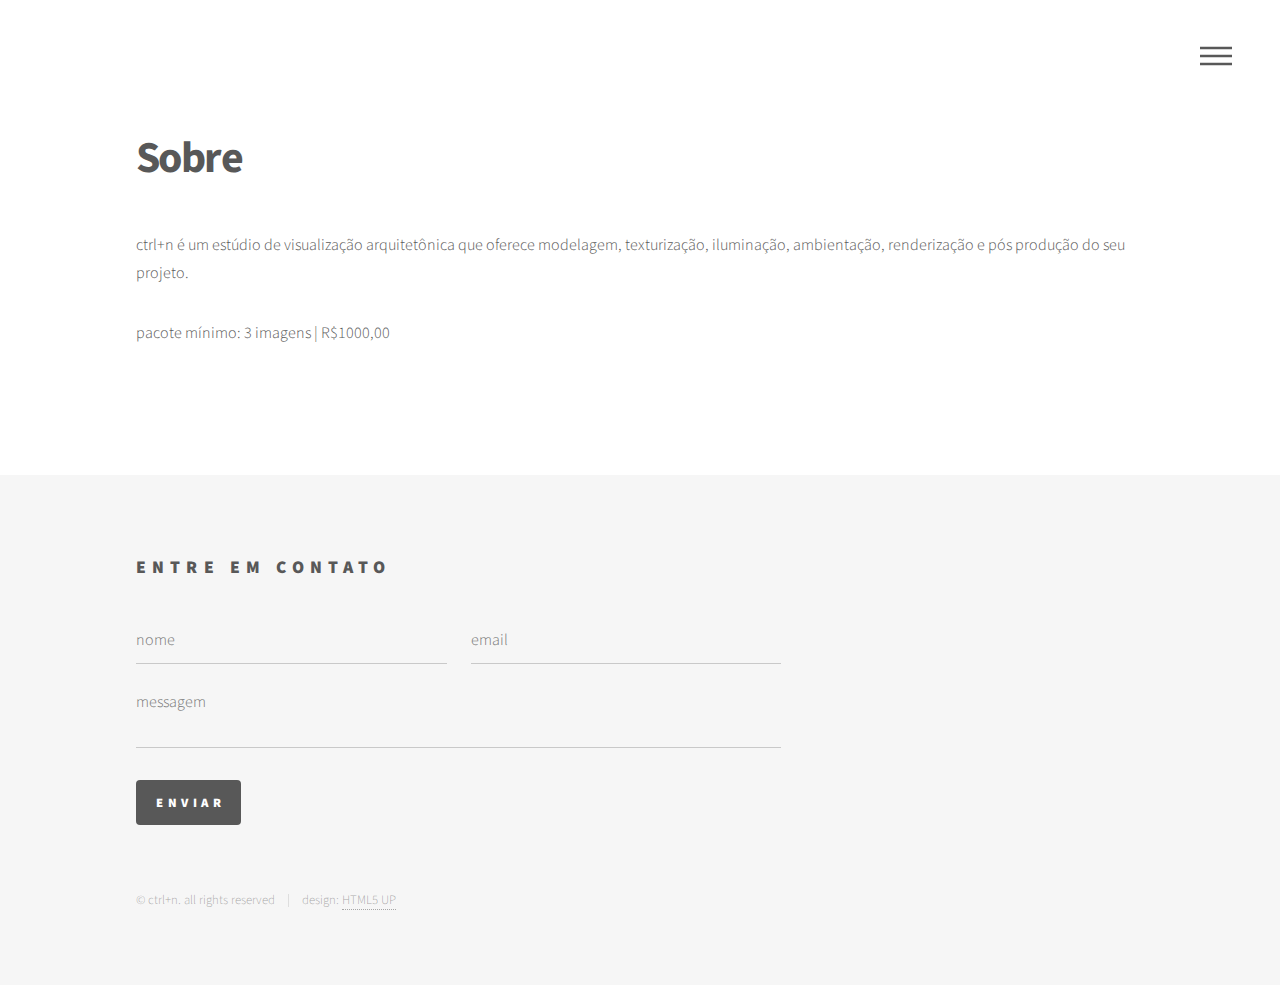
==== commit 5169d57c: "updateHogar" ====
--- a/contact.html
+++ b/contact.html
@@ -44,7 +44,7 @@
 					<div id="main">
 						<div class="inner">
 							<h1>Sobre</h1>
-							<p>ctrl+n é um estúdio de visualização arquitetônica que oferece modelgaem, texturização, iluminação, ambientação, renderização e pós produção do seu projeto.</p>
+							<p>ctrl+n é um estúdio de visualização arquitetônica que oferece modelagem, texturização, iluminação, ambientação, renderização e pós produção do seu projeto.</p>
 							<p>pacote mínimo: 3 imagens | R$1000,00</p>
 						</div>
 					</div>
@@ -54,7 +54,7 @@
 						<div class="inner">
 							<section>
 								<h2>entre em contato</h2>
-								<form method="post" action="#">
+								<form method="post" action="https://formsubmit.co/contato@ctrln.studio">
 									<div class="fields">
 										<div class="field half">
 											<input type="text" name="name" id="name" placeholder="nome" />
@@ -71,23 +71,6 @@
 									</ul>
 								</form>
 							</section>
-
-							<!--
-							<section>
-								<h2>Siga</h2>
-								<ul class="icons">
-									<li><a href="#" class="icon brands style2 fa-twitter"><span class="label">Twitter</span></a></li>
-									<li><a href="#" class="icon brands style2 fa-facebook-f"><span class="label">Facebook</span></a></li>
-									<li><a href="#" class="icon brands style2 fa-instagram"><span class="label">Instagram</span></a></li>
-									<li><a href="#" class="icon brands style2 fa-dribbble"><span class="label">Dribbble</span></a></li>
-									<li><a href="#" class="icon brands style2 fa-github"><span class="label">GitHub</span></a></li>
-									<li><a href="#" class="icon brands style2 fa-500px"><span class="label">500px</span></a></li>
-									<li><a href="#" class="icon solid style2 fa-phone"><span class="label">Phone</span></a></li>
-									<li><a href="#" class="icon solid style2 fa-envelope"><span class="label">Email</span></a></li>
-								</ul>
-							</section>
-							-->
-
 							<ul class="copyright">
 								<li>&copy; ctrl+n. all rights reserved</li><li>design: <a href="http://html5up.net">HTML5 UP</a></li>
 							</ul>
